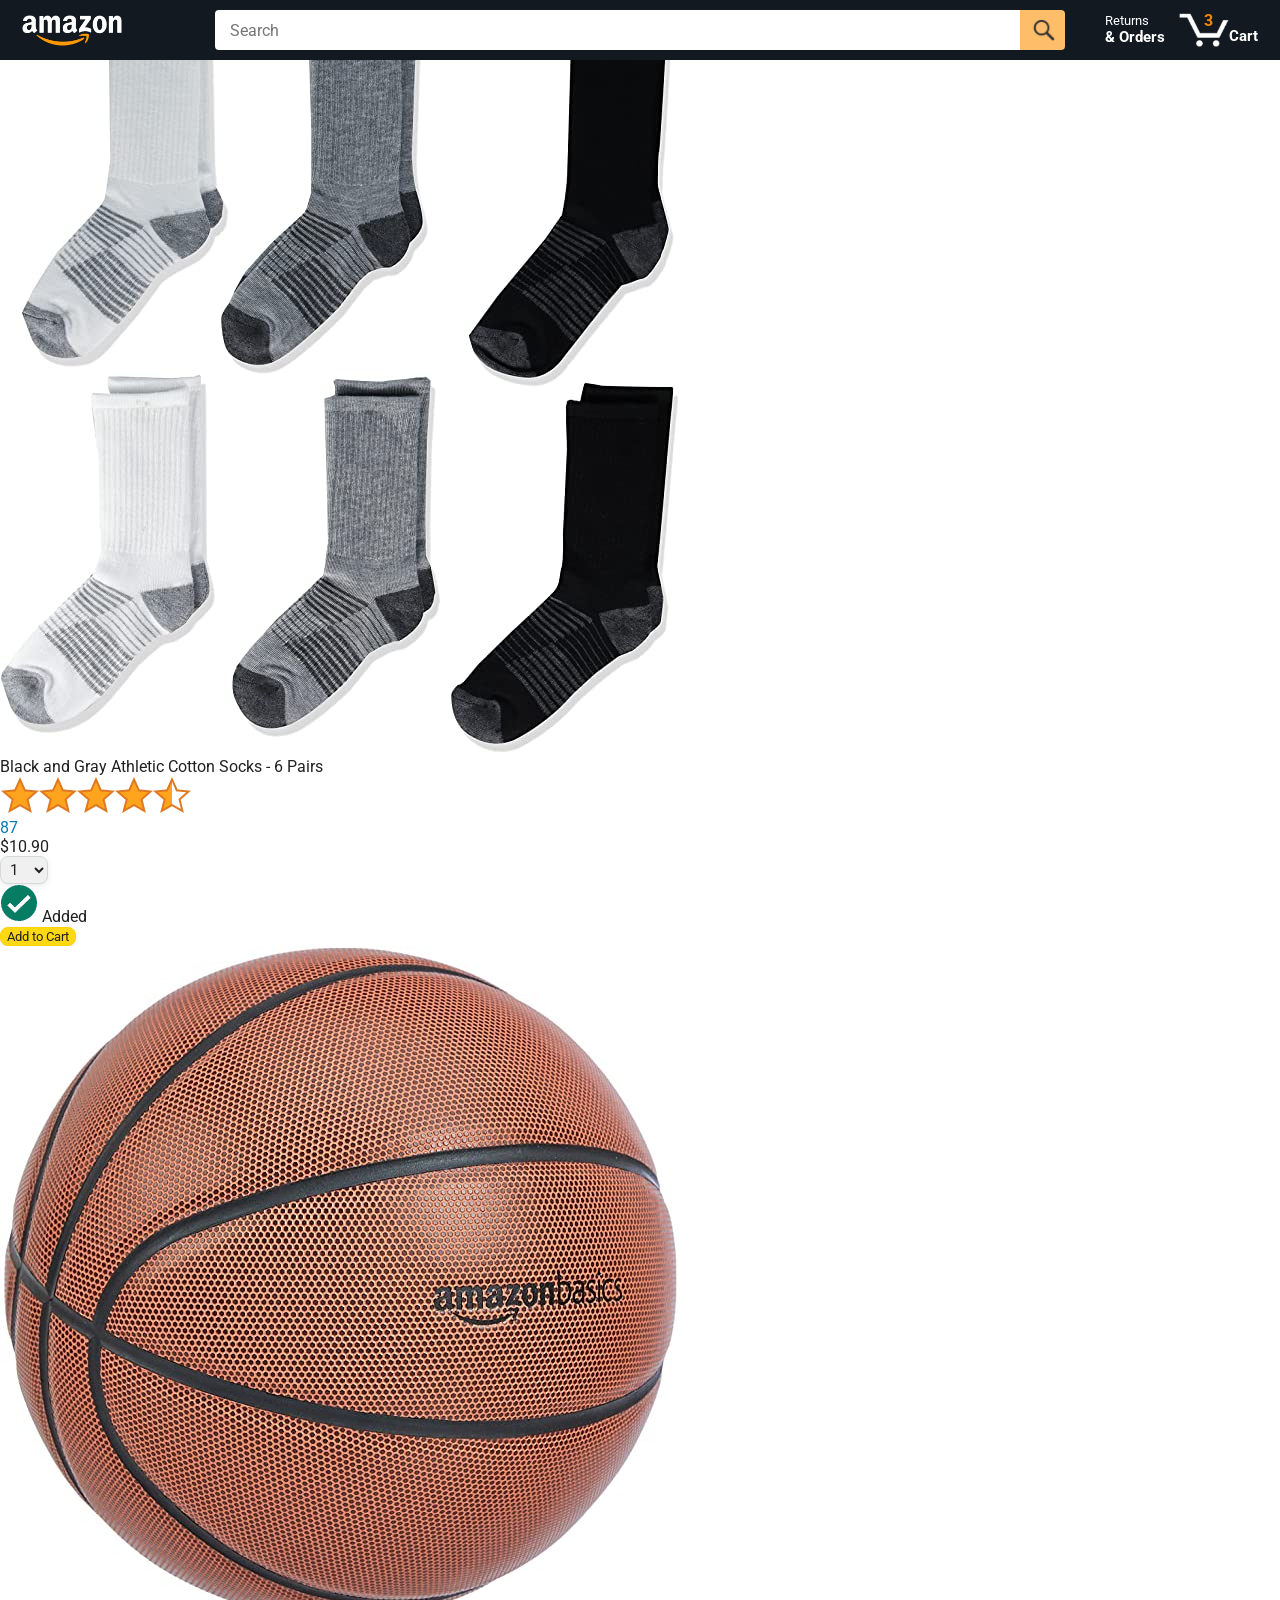
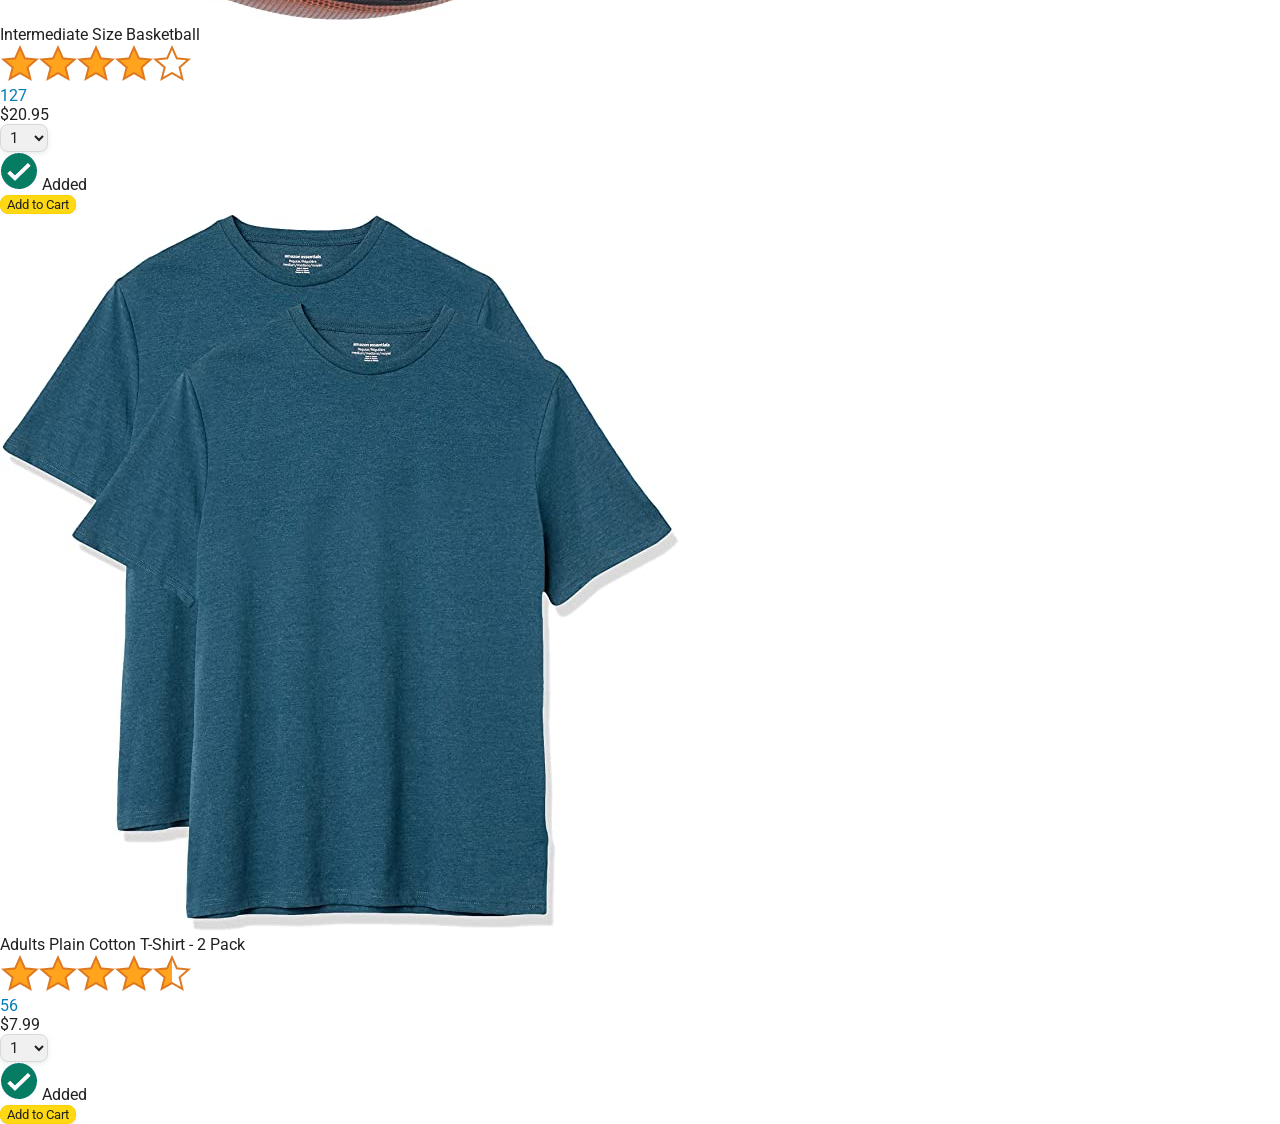
==== amazon.html @ bc99c34d "generate html inside Javascript" ====
<!DOCTYPE html>
<html>
  <head>
    <title>Amazon Project</title>

    <!-- This code is needed for responsive design to work.
      (Responsive design = make the website look good on
      smaller screen sizes like a phone or a tablet). -->
    <meta name="viewport" content="width=device-width, initial-scale=1">

    <!-- Load a font called Roboto from Google Fonts. -->
    <link rel="preconnect" href="https://fonts.googleapis.com">
    <link rel="preconnect" href="https://fonts.gstatic.com" crossorigin>
    <link href="https://fonts.googleapis.com/css2?family=Roboto:wght@400;500;700&display=swap" rel="stylesheet">

    <!-- Here are the CSS files for this page. -->
    <link rel="stylesheet" href="styles/shared/general.css">
    <link rel="stylesheet" href="styles/shared/amazon-header.css">
    <link rel="stylesheet" href="styles/pages/amazon.css">
  </head>
  <body>
    <div class="amazon-header">
      <div class="amazon-header-left-section">
        <a href="amazon.html" class="header-link">
          <img class="amazon-logo"
            src="images/amazon-logo-white.png">
          <img class="amazon-mobile-logo"
            src="images/amazon-mobile-logo-white.png">
        </a>
      </div>

      <div class="amazon-header-middle-section">
        <input class="search-bar" type="text" placeholder="Search">

        <button class="search-button">
          <img class="search-icon" src="images/icons/search-icon.png">
        </button>
      </div>

      <div class="amazon-header-right-section">
        <a class="orders-link header-link" href="orders.html">
          <span class="returns-text">Returns</span>
          <span class="orders-text">& Orders</span>
        </a>

        <a class="cart-link header-link" href="checkout.html">
          <img class="cart-icon" src="images/icons/cart-icon.png">
          <div class="cart-quantity">3</div>
          <div class="cart-text">Cart</div>
        </a>
      </div>
    </div>
    
    <div class="main">
      <div class="products-grid">
        <div class="product-container">
          <div class="product-image-container">
            <img class="product-image"
              src="images/products/athletic-cotton-socks-6-pairs.jpg">
          </div>

          <div class="product-name limit-text-to-2-lines">
            Black and Gray Athletic Cotton Socks - 6 Pairs
          </div>

          <div class="product-rating-container">
            <img class="product-rating-stars"
              src="images/ratings/rating-45.png">
            <div class="product-rating-count link-primary">
              87
            </div>
          </div>

          <div class="product-price">
            $10.90
          </div>

          <div class="product-quantity-container">
            <select>
              <option selected value="1">1</option>
              <option value="2">2</option>
              <option value="3">3</option>
              <option value="4">4</option>
              <option value="5">5</option>
              <option value="6">6</option>
              <option value="7">7</option>
              <option value="8">8</option>
              <option value="9">9</option>
              <option value="10">10</option>
            </select>
          </div>

          <div class="product-spacer"></div>

          <div class="added-to-cart">
            <img src="images/icons/checkmark.png">
            Added
          </div>

          <button class="add-to-cart-button button-primary">
            Add to Cart
          </button>
        </div>

        <div class="product-container">
          <div class="product-image-container">
            <img class="product-image"
              src="images/products/intermediate-composite-basketball.jpg">
          </div>

          <div class="product-name limit-text-to-2-lines">
            Intermediate Size Basketball
          </div>

          <div class="product-rating-container">
            <img class="product-rating-stars"
              src="images/ratings/rating-40.png">
            <div class="product-rating-count link-primary">
              127
            </div>
          </div>

          <div class="product-price">
            $20.95
          </div>

          <div class="product-quantity-container">
            <select>
              <option selected value="1">1</option>
              <option value="2">2</option>
              <option value="3">3</option>
              <option value="4">4</option>
              <option value="5">5</option>
              <option value="6">6</option>
              <option value="7">7</option>
              <option value="8">8</option>
              <option value="9">9</option>
              <option value="10">10</option>
            </select>
          </div>

          <div class="product-spacer"></div>

          <div class="added-to-cart">
            <img src="images/icons/checkmark.png">
            Added
          </div>

          <button class="add-to-cart-button button-primary">
            Add to Cart
          </button>
        </div>

        <div class="product-container">
          <div class="product-image-container">
            <img class="product-image"
              src="images/products/adults-plain-cotton-tshirt-2-pack-teal.jpg">
          </div>

          <div class="product-name limit-text-to-2-lines">
            Adults Plain Cotton T-Shirt - 2 Pack
          </div>

          <div class="product-rating-container">
            <img class="product-rating-stars"
              src="images/ratings/rating-45.png">
            <div class="product-rating-count link-primary">
              56
            </div>
          </div>

          <div class="product-price">
            $7.99
          </div>

          <div class="product-quantity-container">
            <select>
              <option selected value="1">1</option>
              <option value="2">2</option>
              <option value="3">3</option>
              <option value="4">4</option>
              <option value="5">5</option>
              <option value="6">6</option>
              <option value="7">7</option>
              <option value="8">8</option>
              <option value="9">9</option>
              <option value="10">10</option>
            </select>
          </div>

          <div class="product-spacer"></div>

          <div class="added-to-cart">
            <img src="images/icons/checkmark.png">
            Added
          </div>

          <button class="add-to-cart-button button-primary">
            Add to Cart
          </button>
        </div>
      </div>
    </div>
    <script src="Javascript/amazon.js"></script>
  </body>
</html>
---- styles/shared/general.css ----
body {
  font-family: Roboto, Arial;
  color: rgb(33, 33, 33);
  /* The <body> element has a default margin of 8px
     on all sides. This removes the default margins. */
  margin: 0;
}

/* <p> elements have a default margin on the top
   and bottom. This removes the default margins. */
p {
  margin: 0;
}

button {
  cursor: pointer;
}

select {
  cursor: pointer;
}

input, select, button {
  font-family: Roboto, Arial;
}

.button-primary {
  color: rgb(33, 33, 33);
  background-color: rgb(255, 216, 20);
  border: 1px solid rgb(252, 210, 0);
  border-radius: 8px;
  cursor: pointer;
  box-shadow: 0 2px 5px rgba(213, 217, 217, 0.5);
}

.button-primary:hover {
  background-color: rgb(247, 202, 0);
  border: 1px solid rgb(242, 194, 0);
}

.button-primary:active {
  background: rgb(255, 216, 20);
  border-color: rgb(252, 210, 0);
  box-shadow: none;
}

.button-secondary {
  color: rgb(33, 33, 33);
  background: white;
  border: 1px solid rgb(213, 217, 217);
  border-radius: 8px;
  cursor: pointer;
  box-shadow: 0 2px 5px rgba(213, 217, 217, 0.5);
}

.button-secondary:hover {
  background-color: rgb(247, 250, 250);
}

.button-secondary:active {
  background-color: rgb(237, 253, 255);
  box-shadow: none;
}

/* These styles will limit text to 2 lines. Anything
   beyond 2 lines will be replaced with "..."
   You can find this code by using an A.I. tool or by
   searching in Google.
   https://css-tricks.com/almanac/properties/l/line-clamp/ */
.limit-text-to-2-lines {
  display: -webkit-box;
  -webkit-line-clamp: 2;
  -webkit-box-orient: vertical;
  overflow: hidden;
}

.link-primary {
  color: rgb(1, 124, 182);
  cursor: pointer;
}

.link-primary:hover {
  color: rgb(196, 80, 0);
}

/* Styles for dropdown selectors. */
select {
  color: rgb(33, 33, 33);
  background-color: rgb(240, 240, 240);
  border: 1px solid rgb(213, 217, 217);
  border-radius: 8px;
  padding: 3px 5px;
  font-size: 15px;
  cursor: pointer;
  box-shadow: 0 2px 5px rgba(213, 217, 217, 0.5);
}

select:focus,
input:focus {
  outline: 2px solid rgb(255, 153, 0);
}
---- styles/shared/amazon-header.css ----
.amazon-header {
  background-color: rgb(19, 25, 33);
  color: white;
  padding-left: 15px;
  padding-right: 15px;

  display: flex;
  align-items: center;
  justify-content: space-between;

  position: fixed;
  top: 0;
  left: 0;
  right: 0;
  height: 60px;
}

.amazon-header-left-section {
  width: 180px;
}

@media (max-width: 800px) {
  .amazon-header-left-section {
    width: unset;
  }
}

.header-link {
  display: inline-block;
  padding: 6px;
  border-radius: 2px;
  cursor: pointer;
  text-decoration: none;
  border: 1px solid rgba(0, 0, 0, 0);
}

.header-link:hover {
  border: 1px solid white;
}

.amazon-logo {
  width: 100px;
  margin-top: 5px;
}

.amazon-mobile-logo {
  display: none;
}

@media (max-width: 575px) {
  .amazon-logo {
    display: none;
  }

  .amazon-mobile-logo {
    display: block;
    height: 35px;
    margin-top: 5px;
  }
}

.amazon-header-middle-section {
  flex: 1;
  max-width: 850px;
  margin-left: 10px;
  margin-right: 10px;
  display: flex;
}

.search-bar {
  flex: 1;
  width: 0;
  font-size: 16px;
  height: 38px;
  padding-left: 15px;
  border: none;
  border-top-left-radius: 4px;
  border-bottom-left-radius: 4px;
  border-top-right-radius: 0;
  border-bottom-right-radius: 0;
}

.search-button {
  background-color: rgb(254, 189, 105);
  border: none;
  width: 45px;
  height: 40px;
  border-top-right-radius: 4px;
  border-bottom-right-radius: 4px;
  flex-shrink: 0;
}

.search-icon {
  height: 22px;
  margin-left: 2px;
  margin-top: 3px;
}

.amazon-header-right-section {
  width: 180px;
  flex-shrink: 0;
  display: flex;
  justify-content: end;
}

.orders-link {
  color: white;
}

.returns-text {
  display: block;
  font-size: 13px;
}

.orders-text {
  display: block;
  font-size: 15px;
  font-weight: 700;
}

.cart-link {
  color: white;
  display: flex;
  align-items: center;
  position: relative;
}

.cart-icon {
  width: 50px;
}

.cart-text {
  margin-top: 12px;
  font-size: 15px;
  font-weight: 700;
}

.cart-quantity {
  color: rgb(240, 136, 4);
  font-size: 16px;
  font-weight: 700;

  position: absolute;
  top: 4px;
  left: 22px;
  
  width: 26px;
  text-align: center;
}
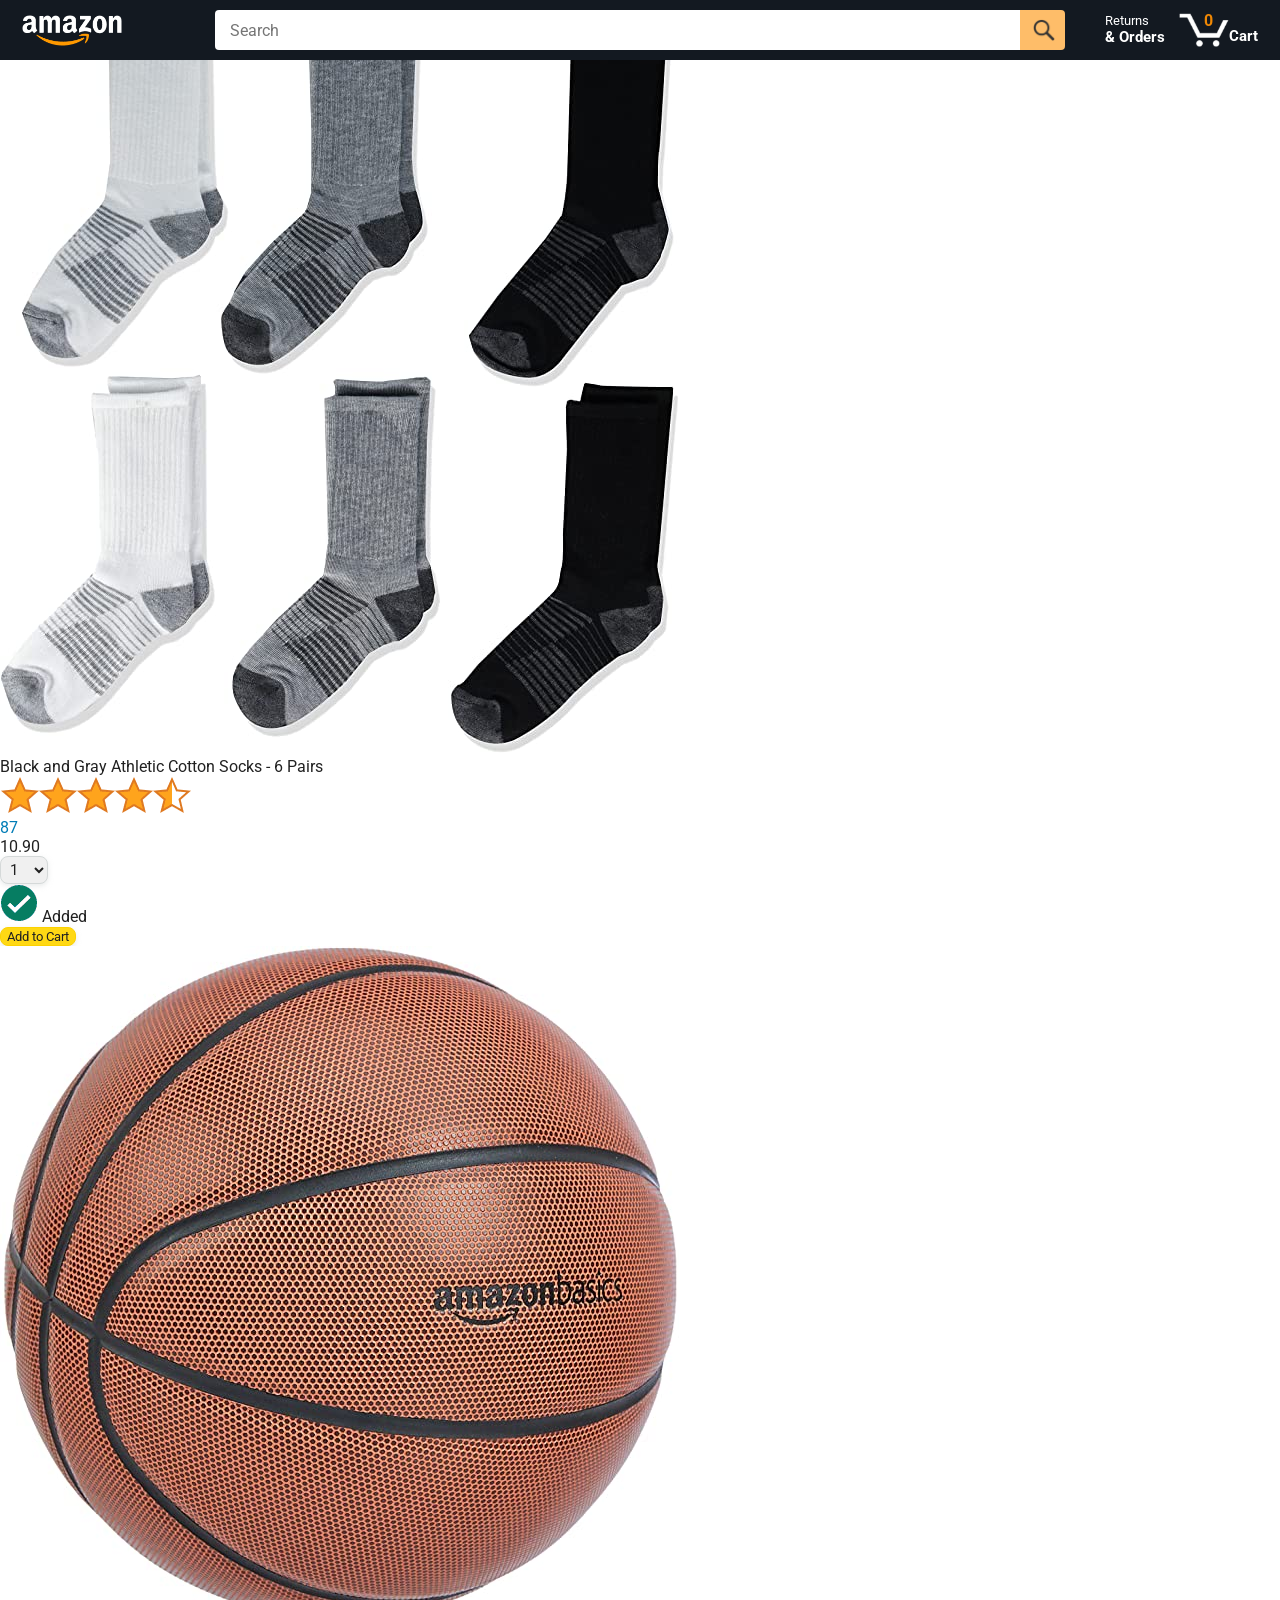
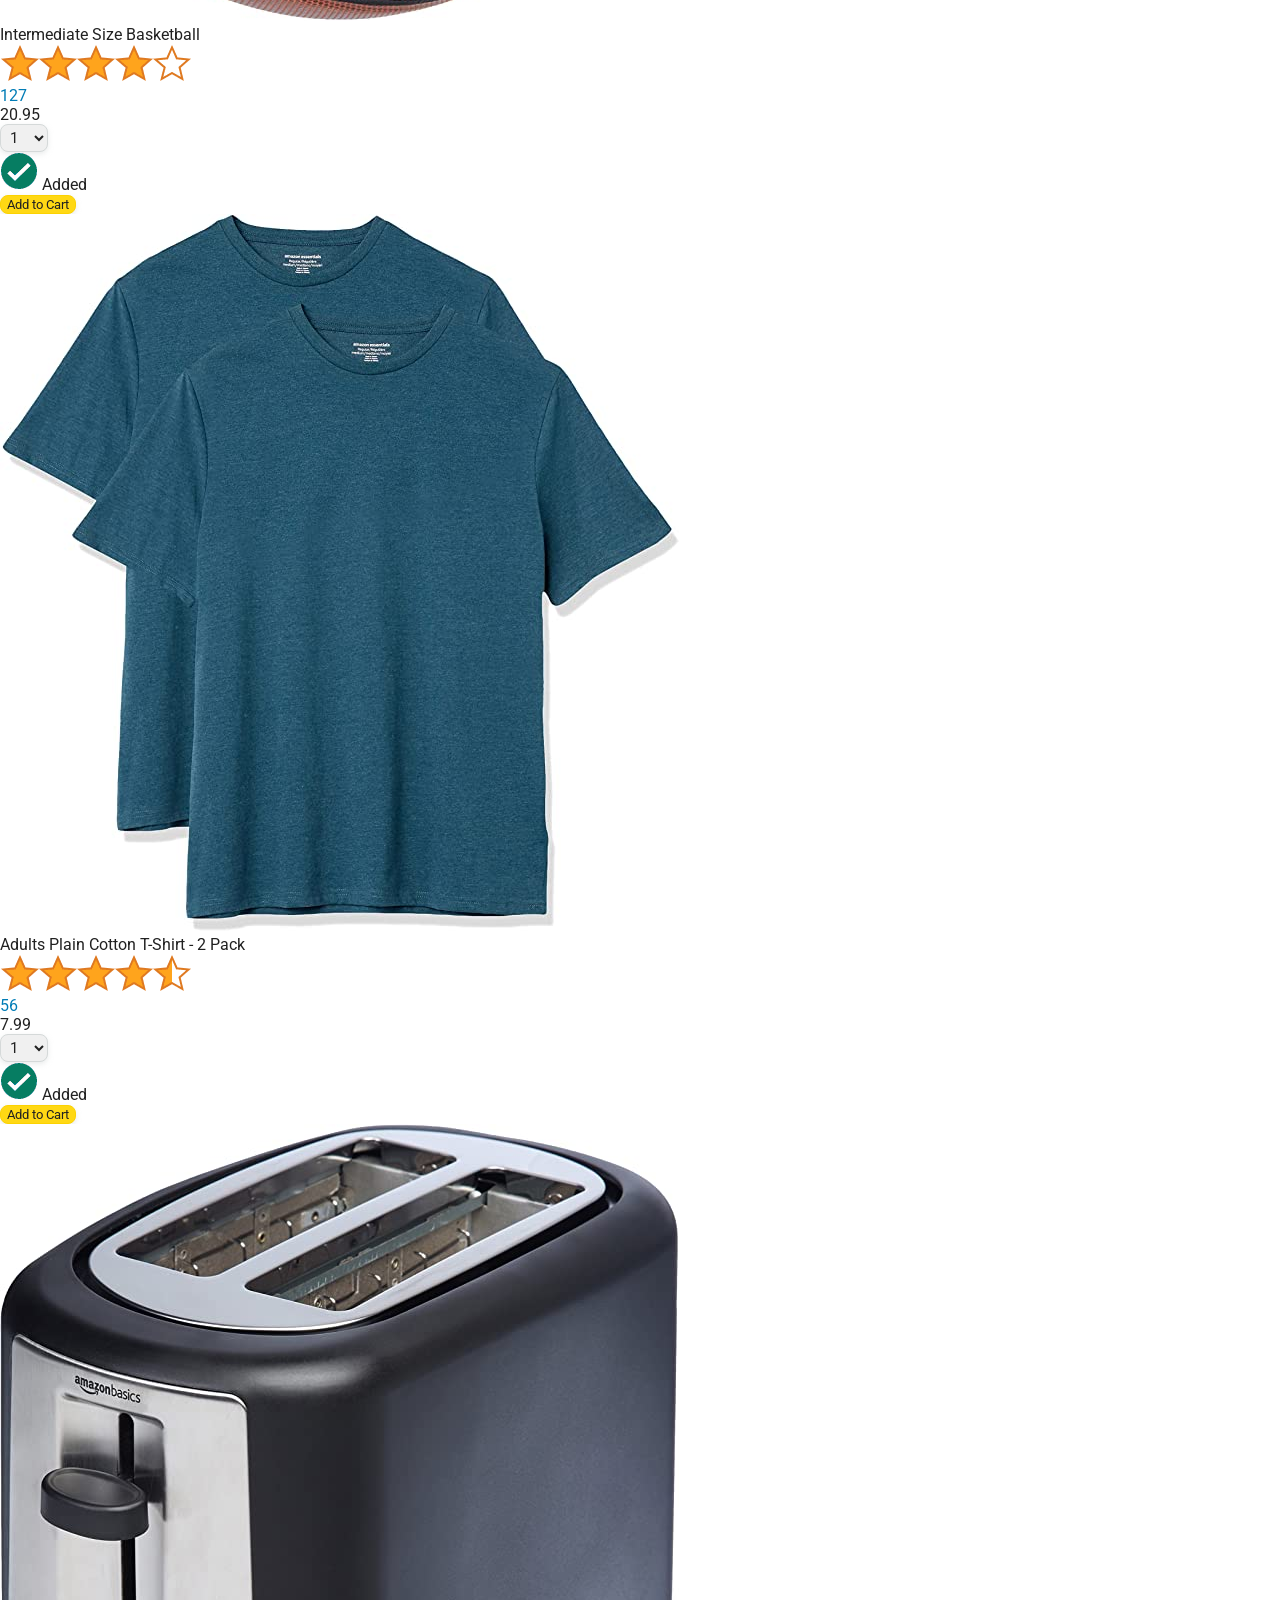
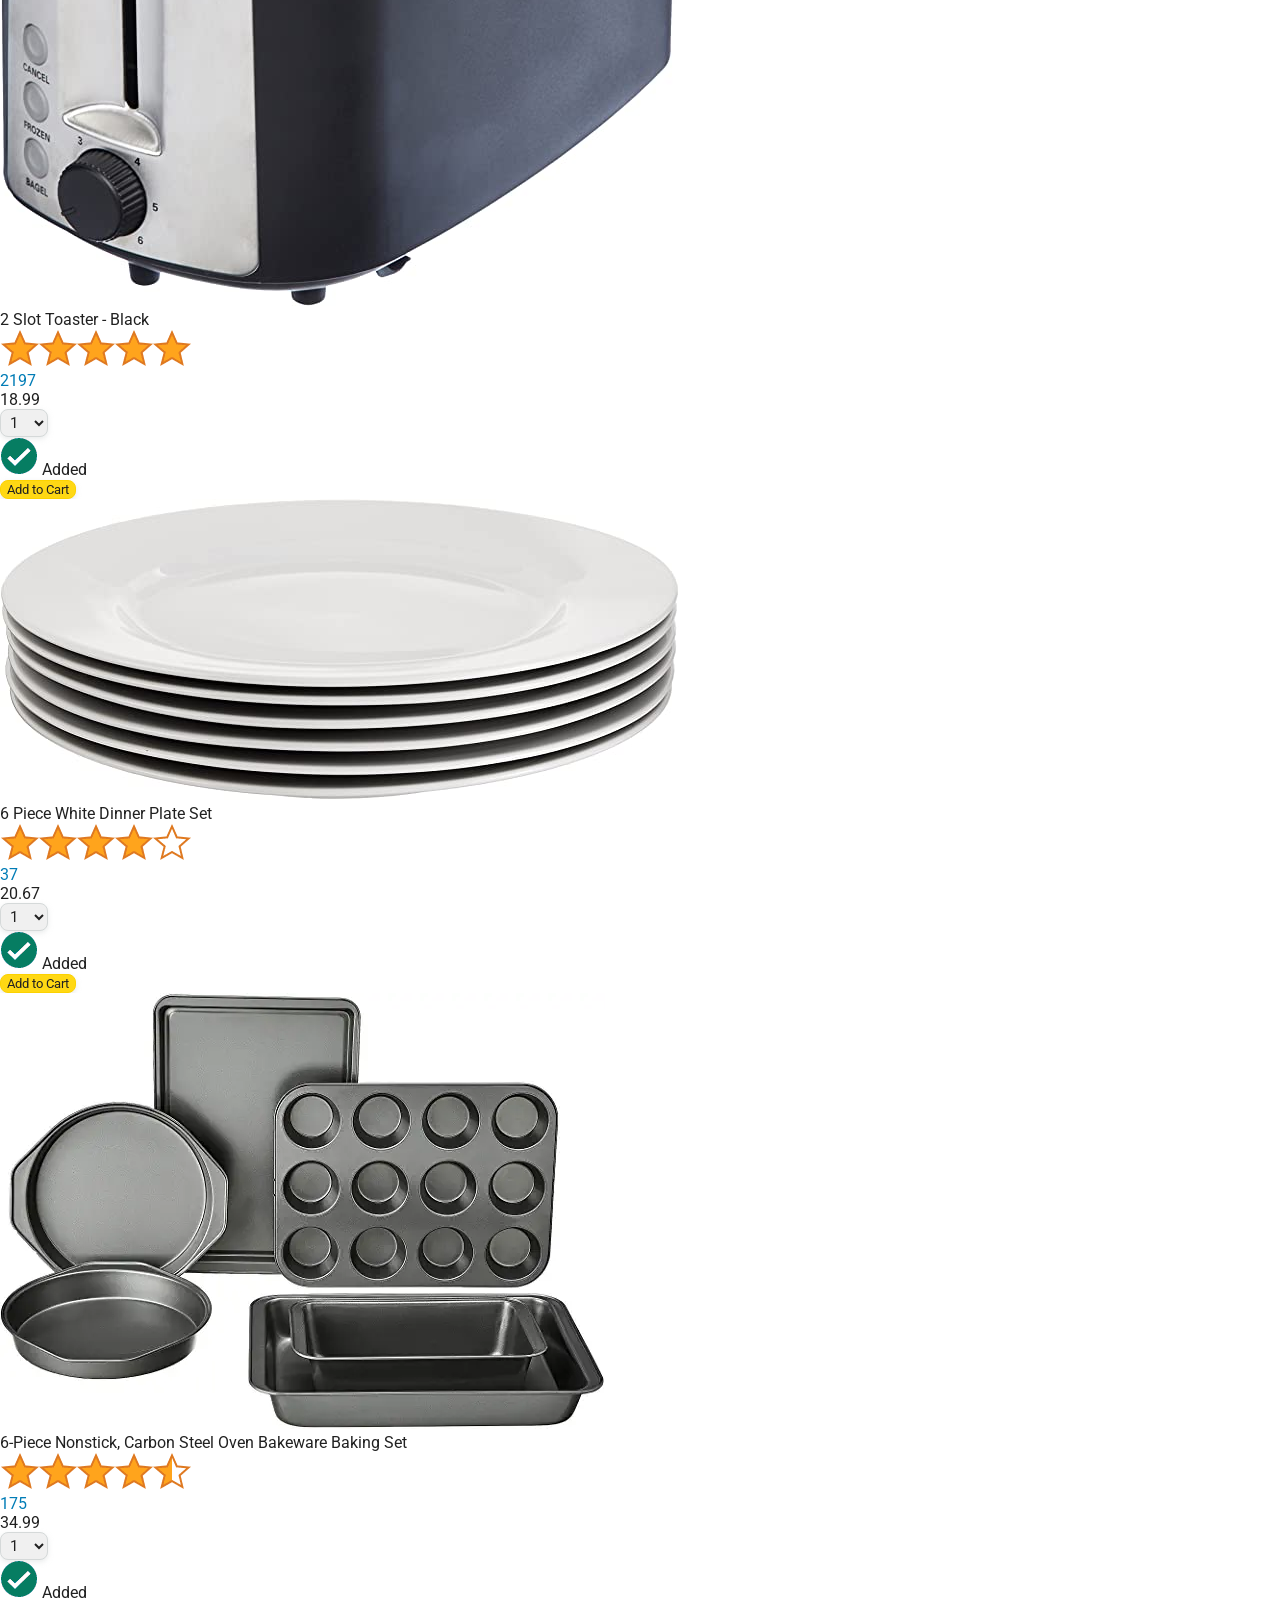
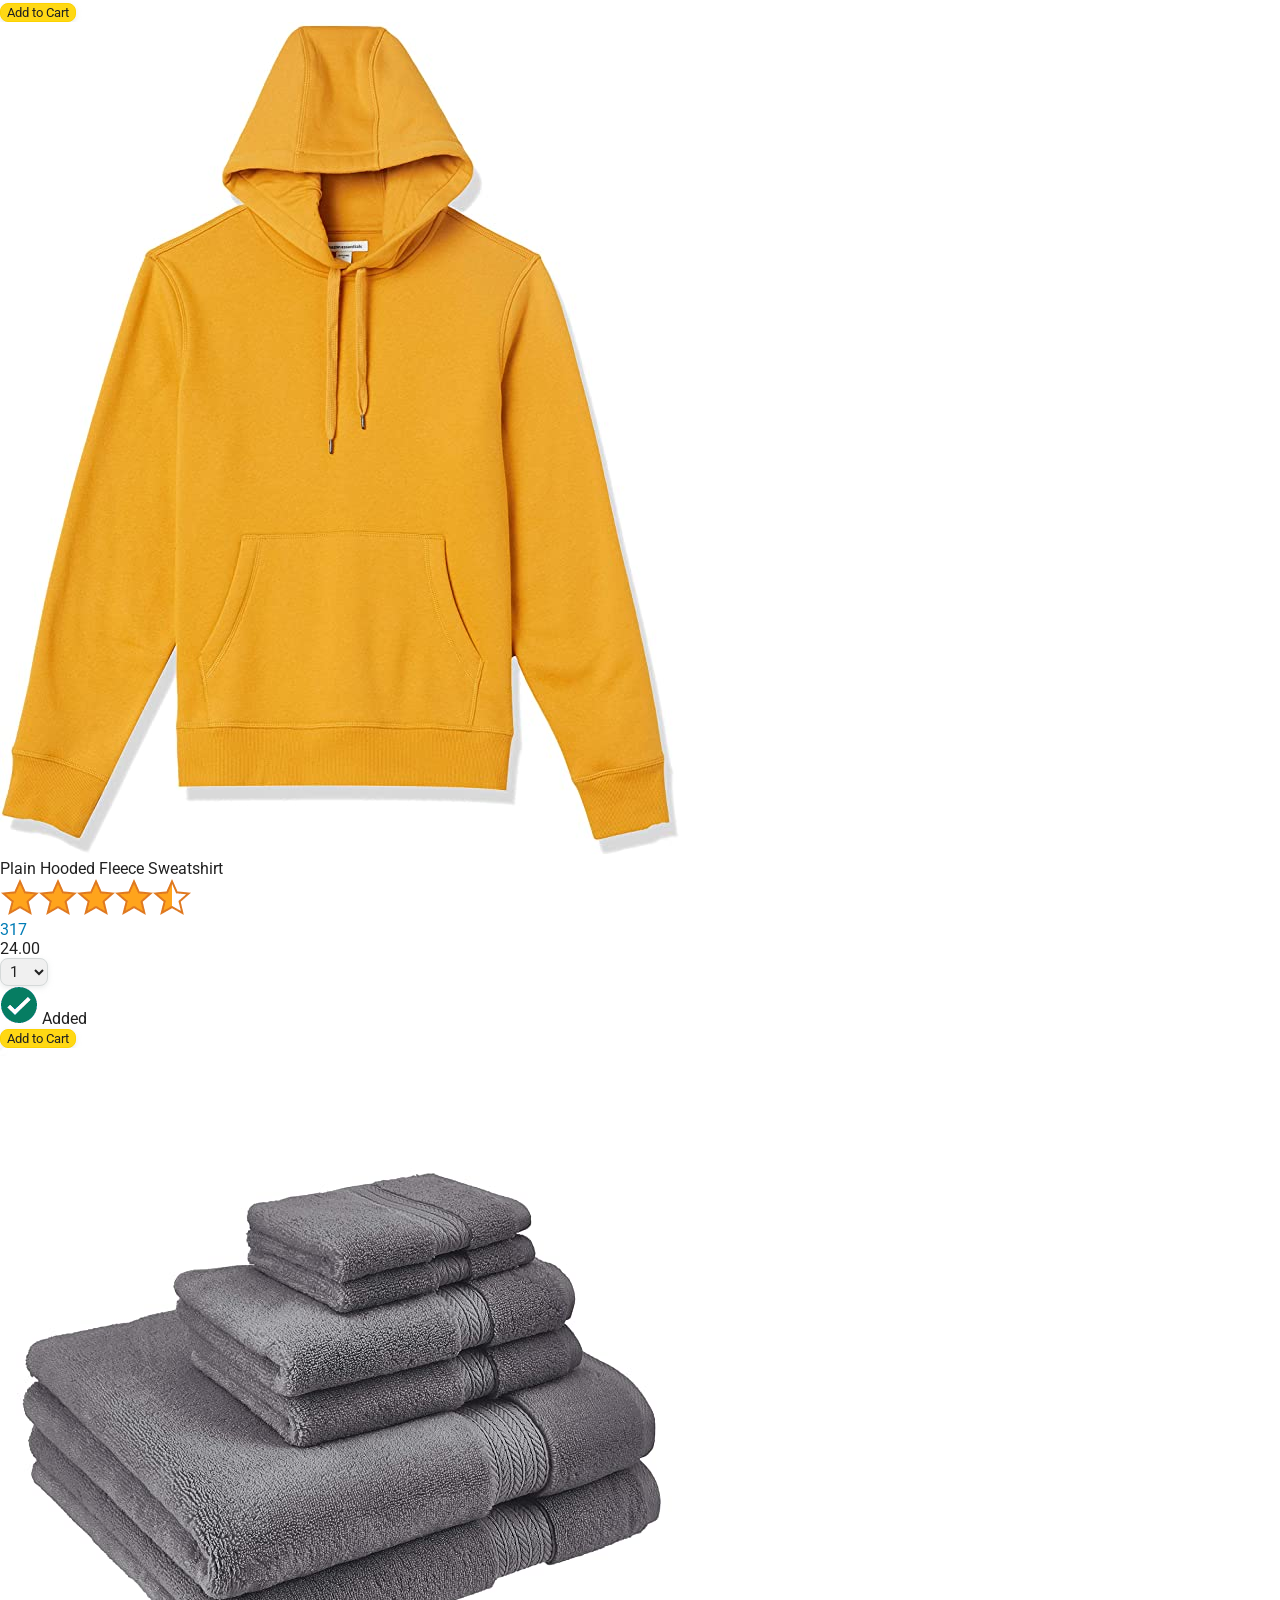
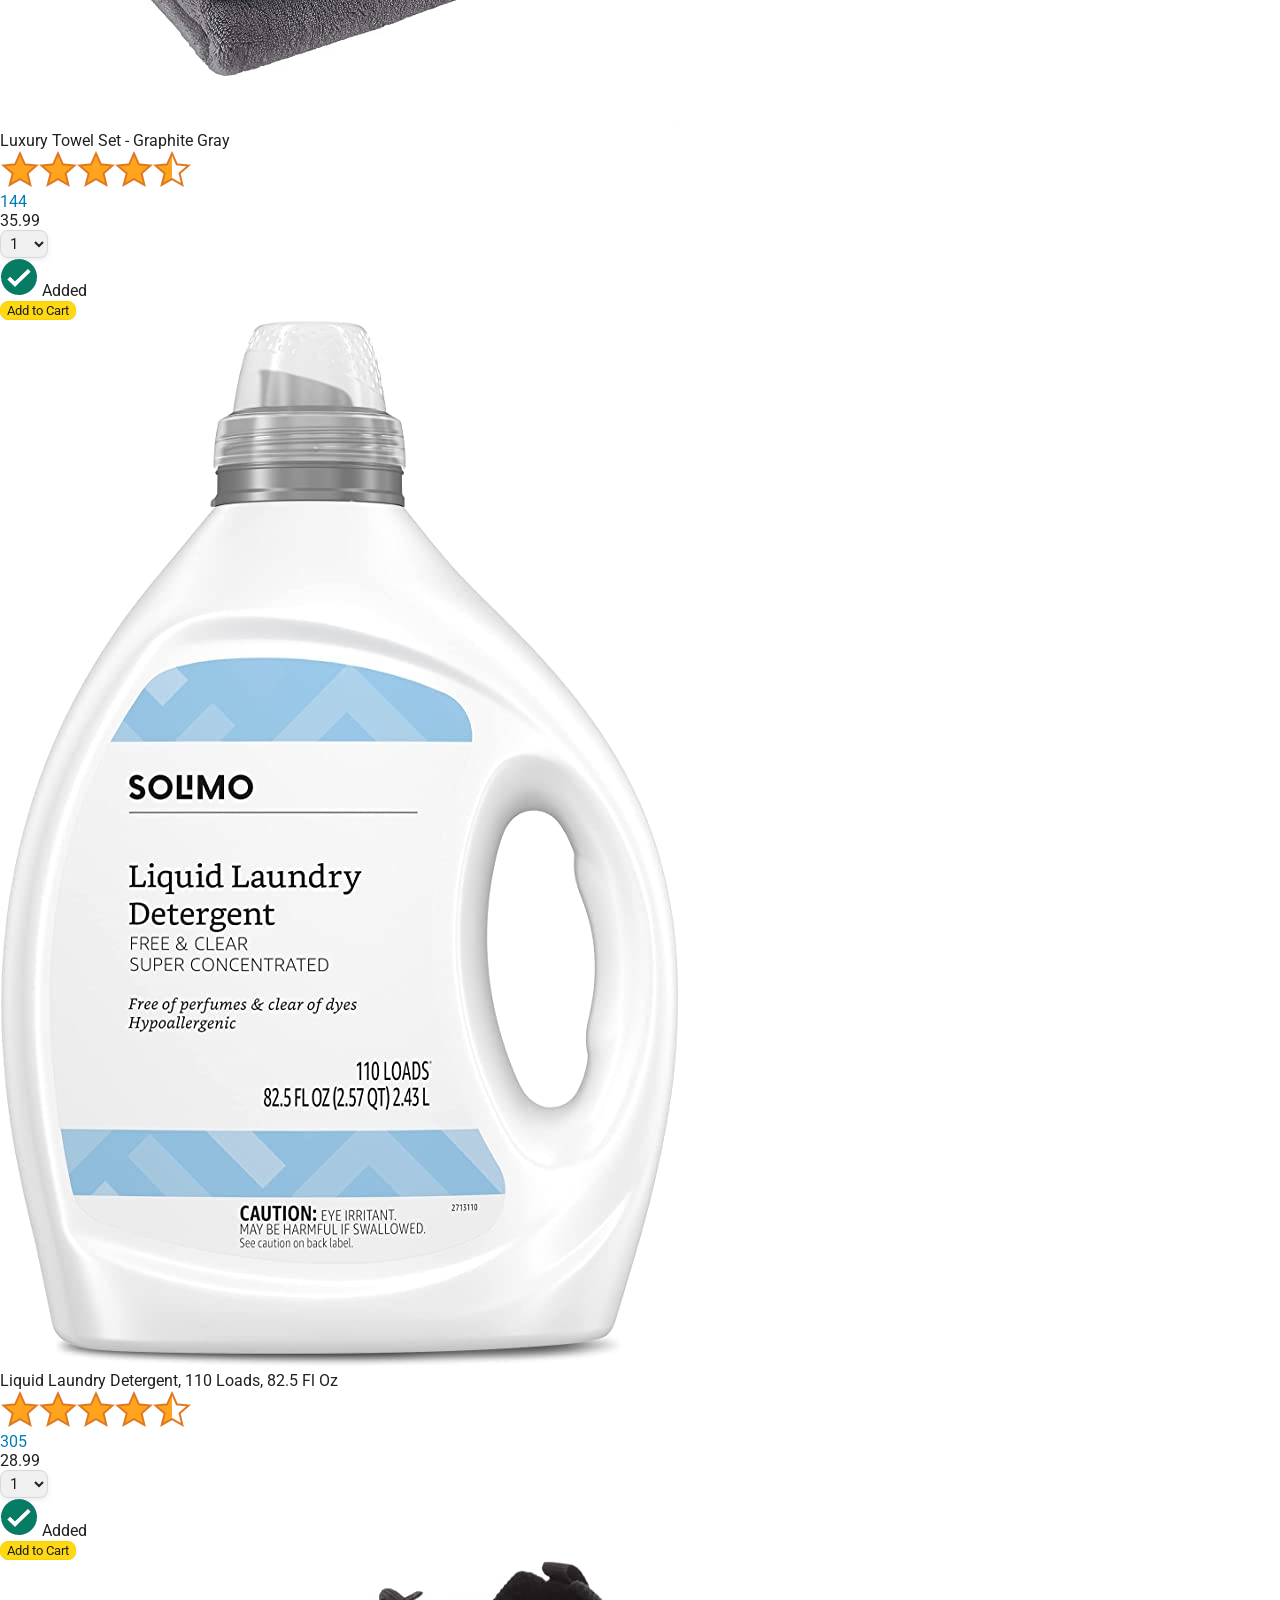
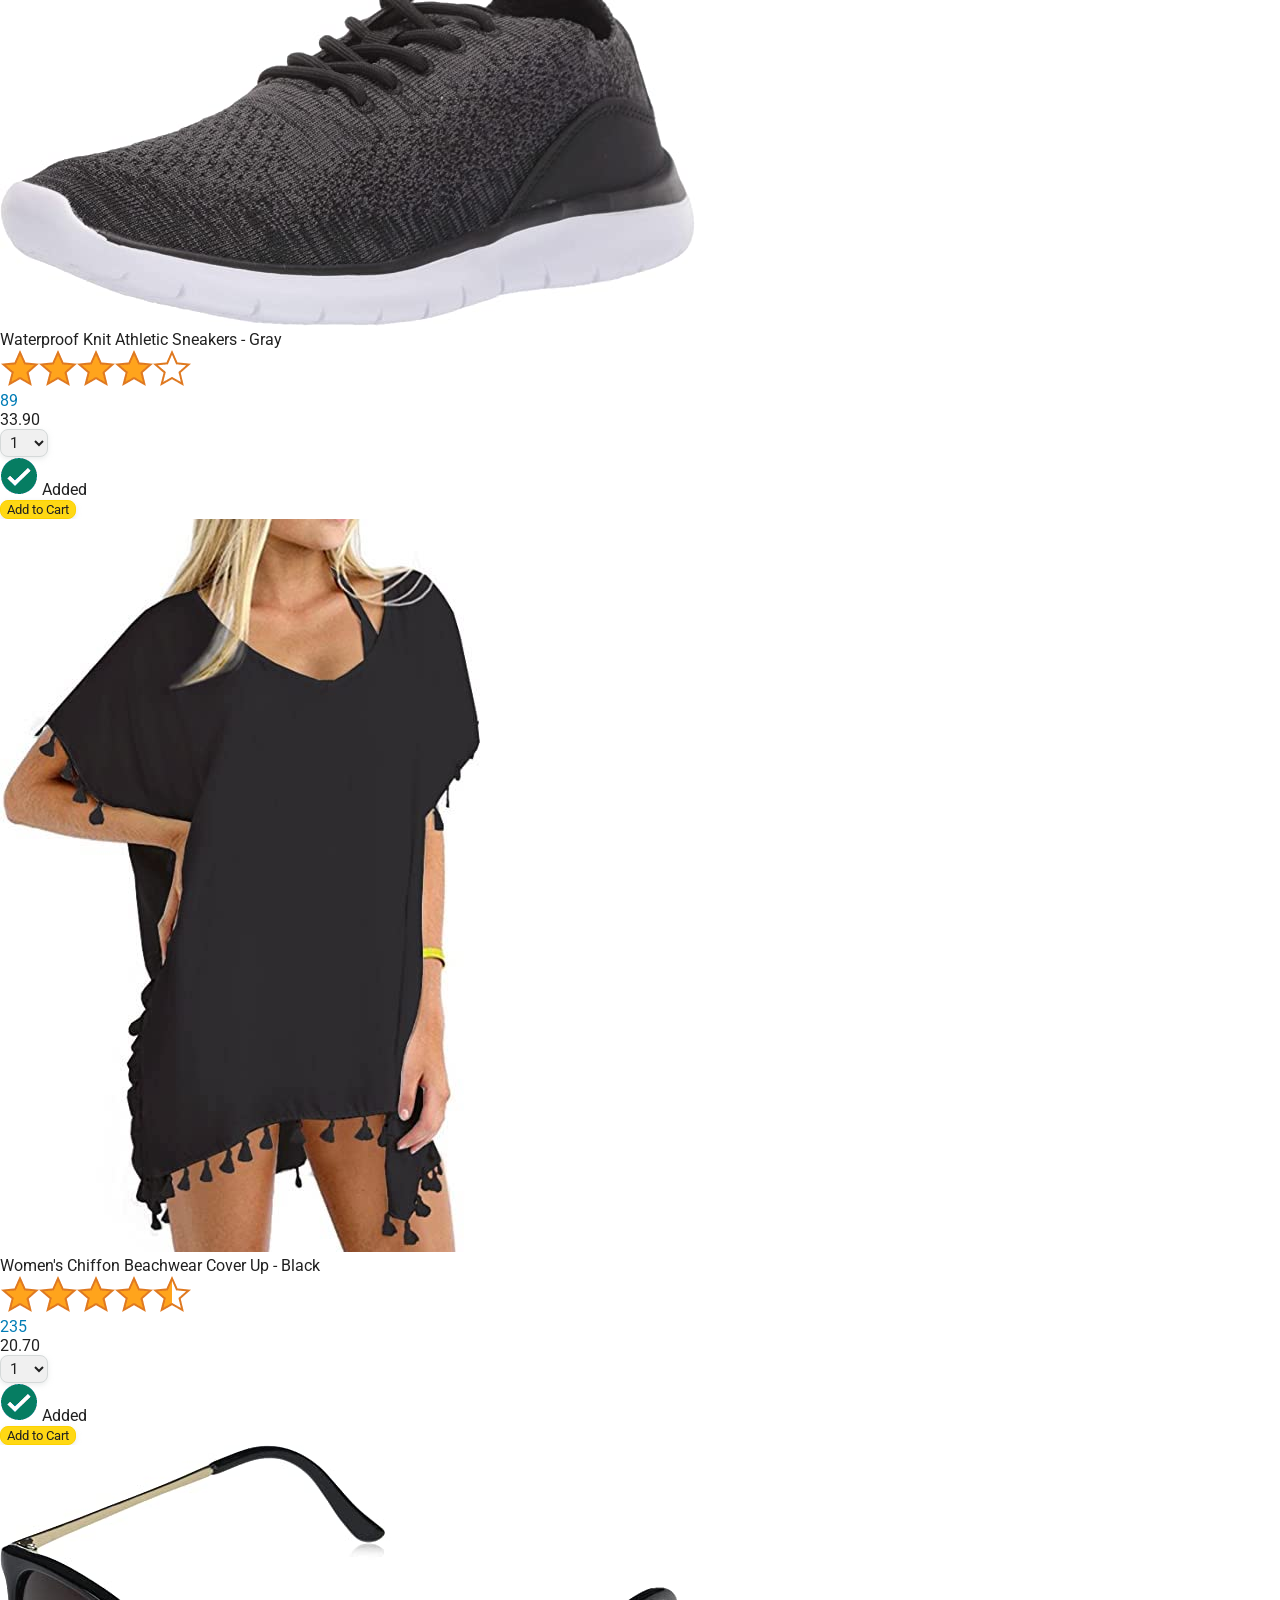
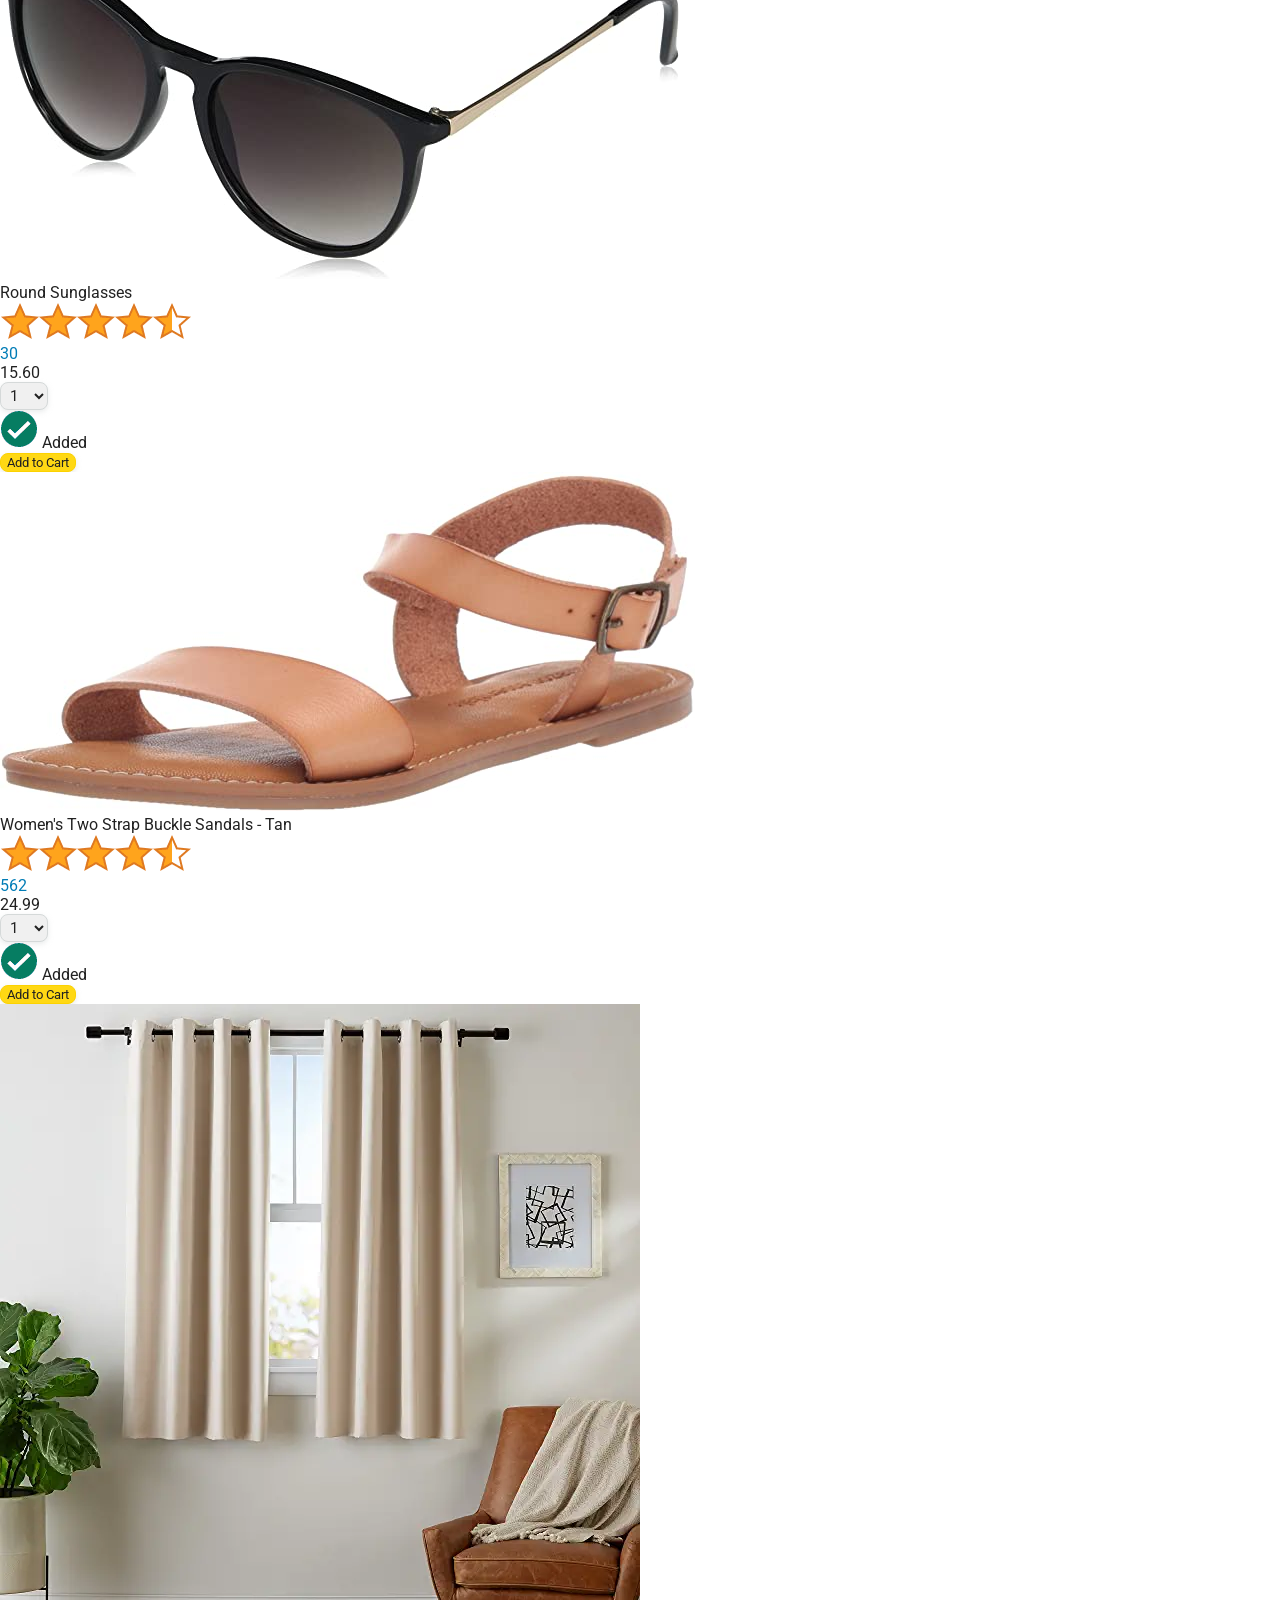
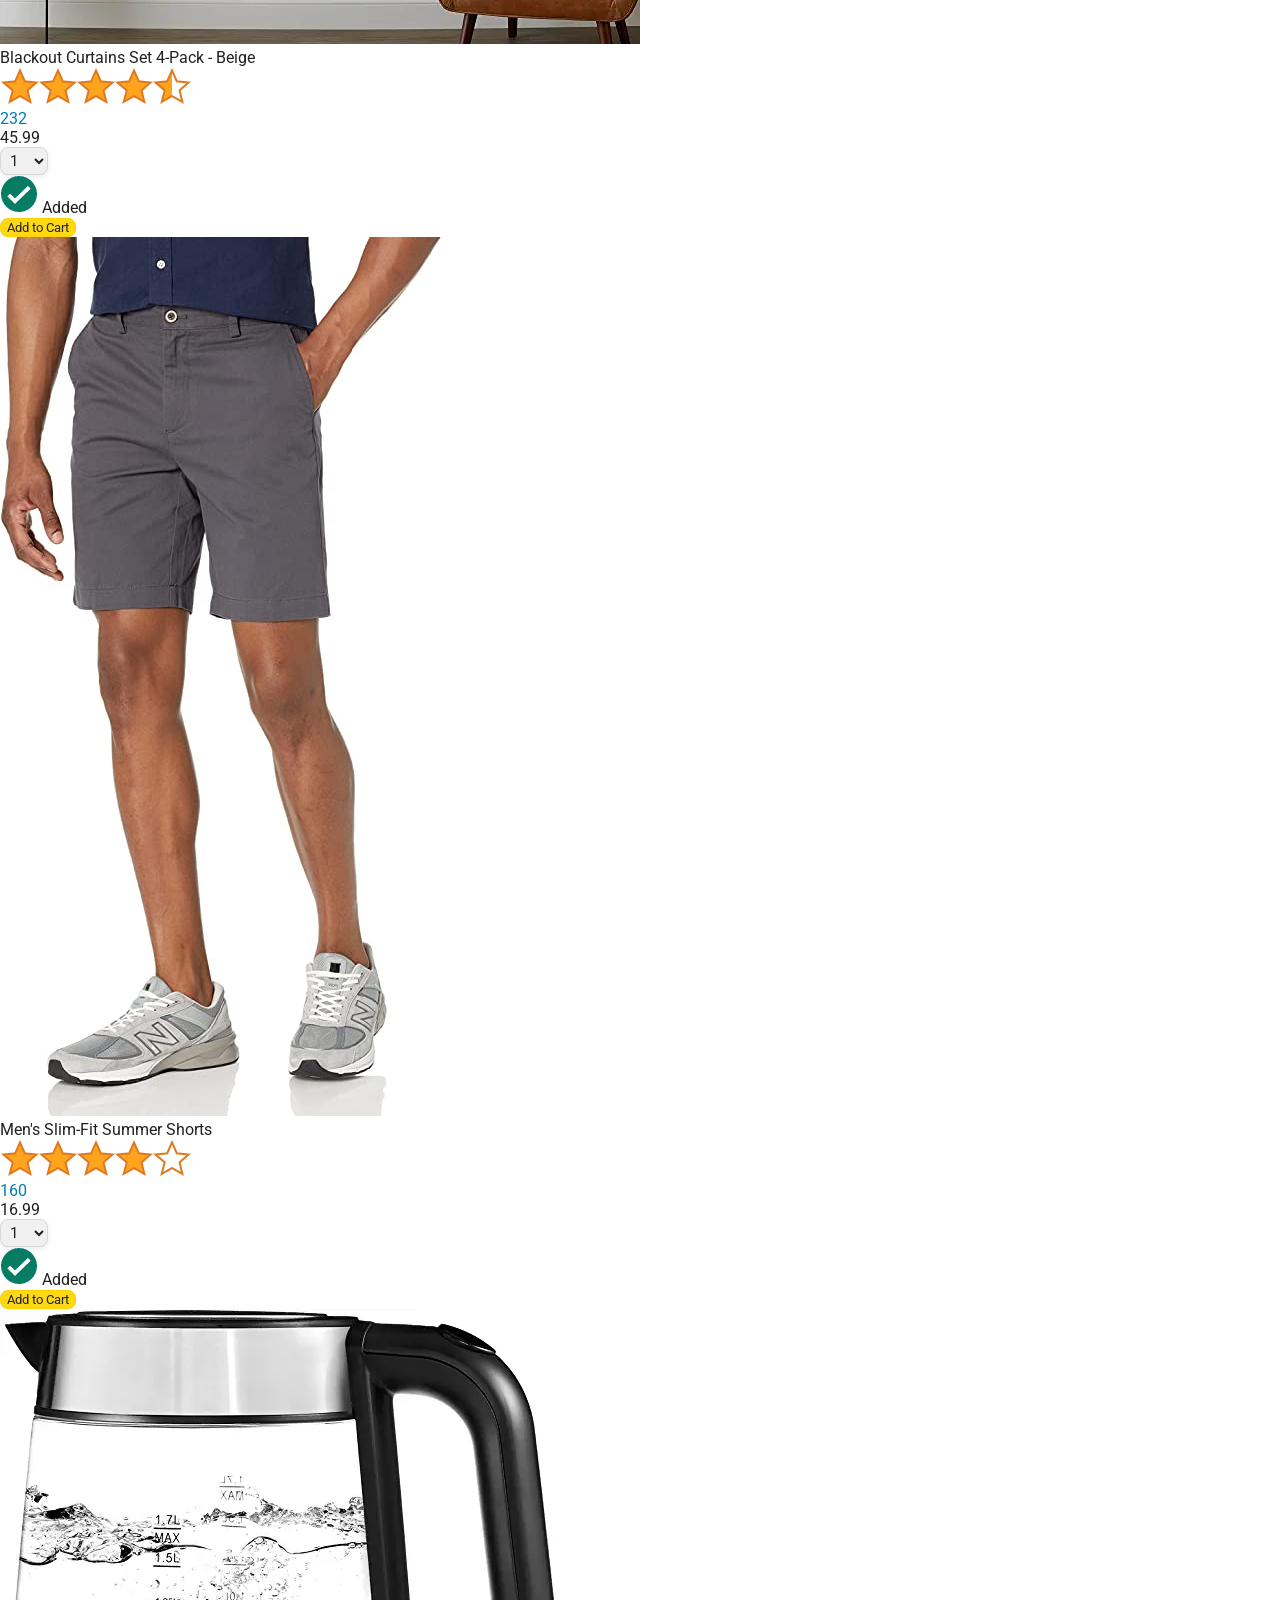
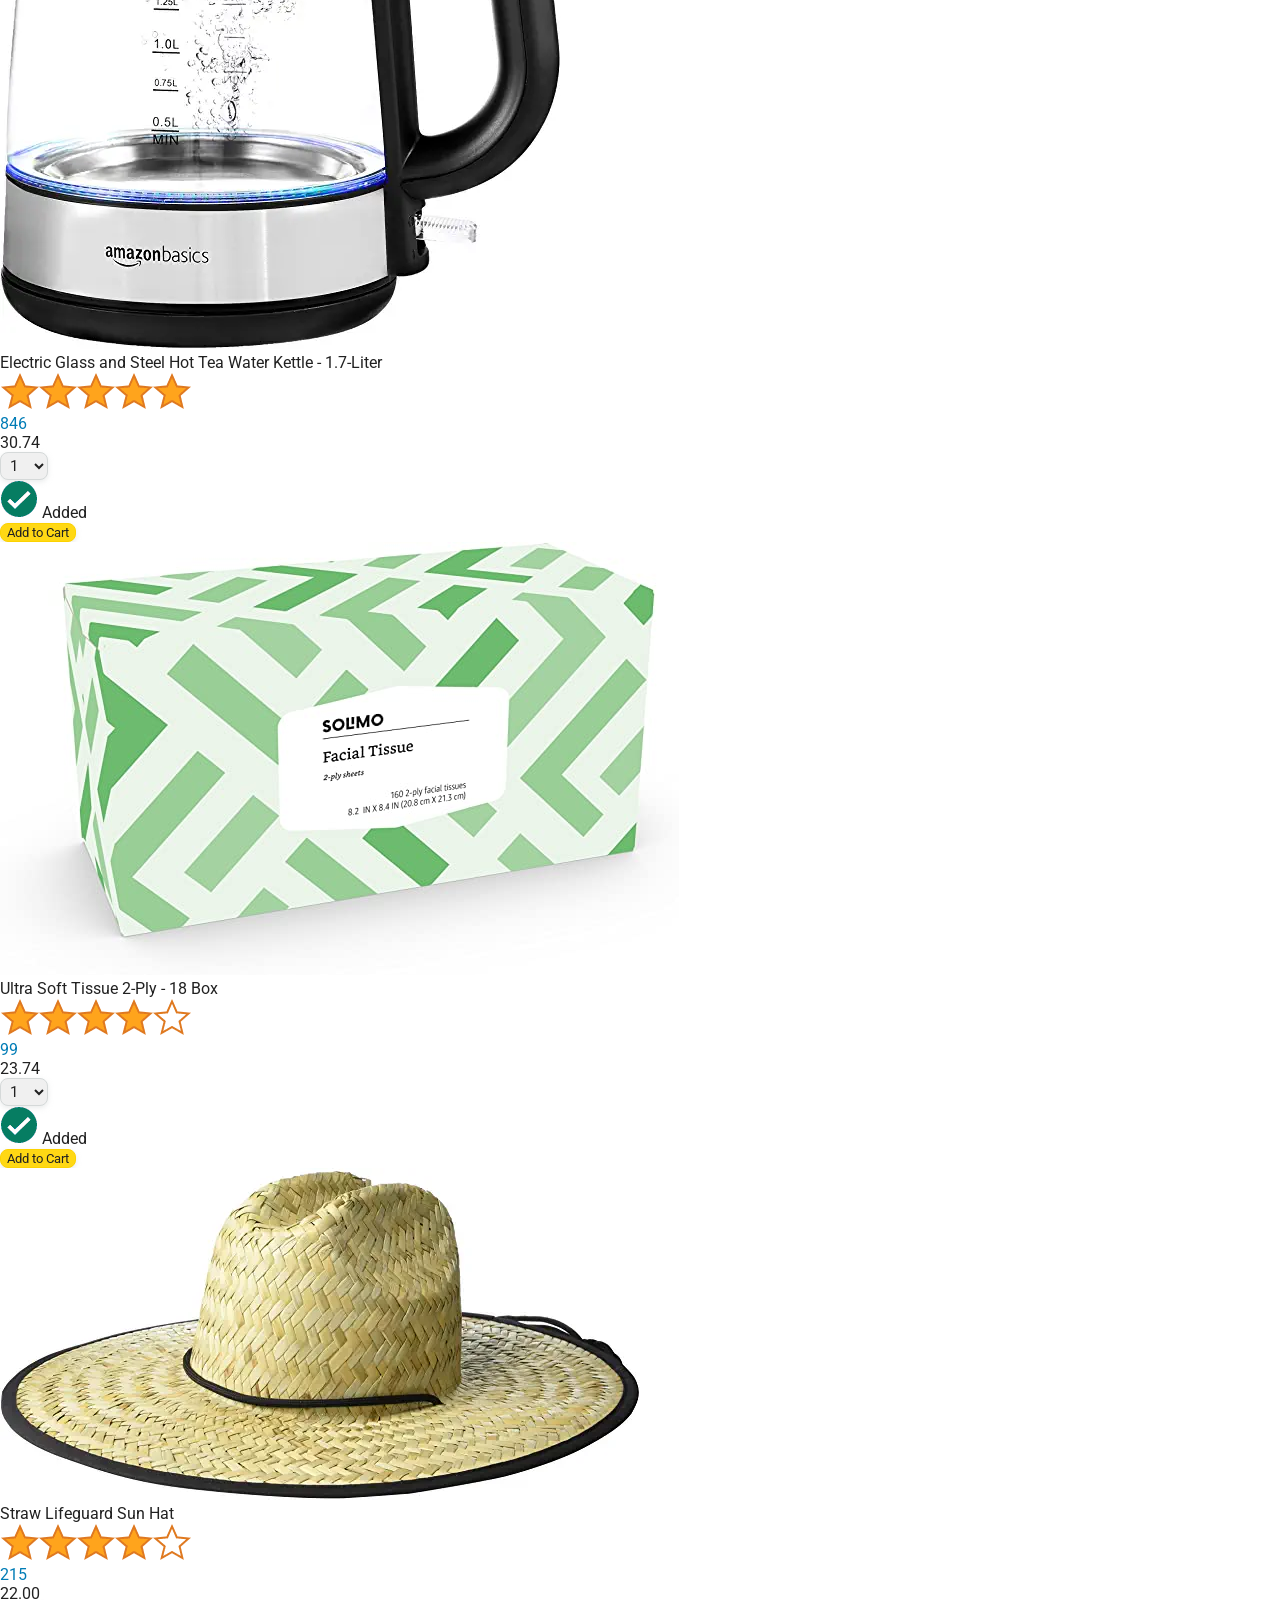
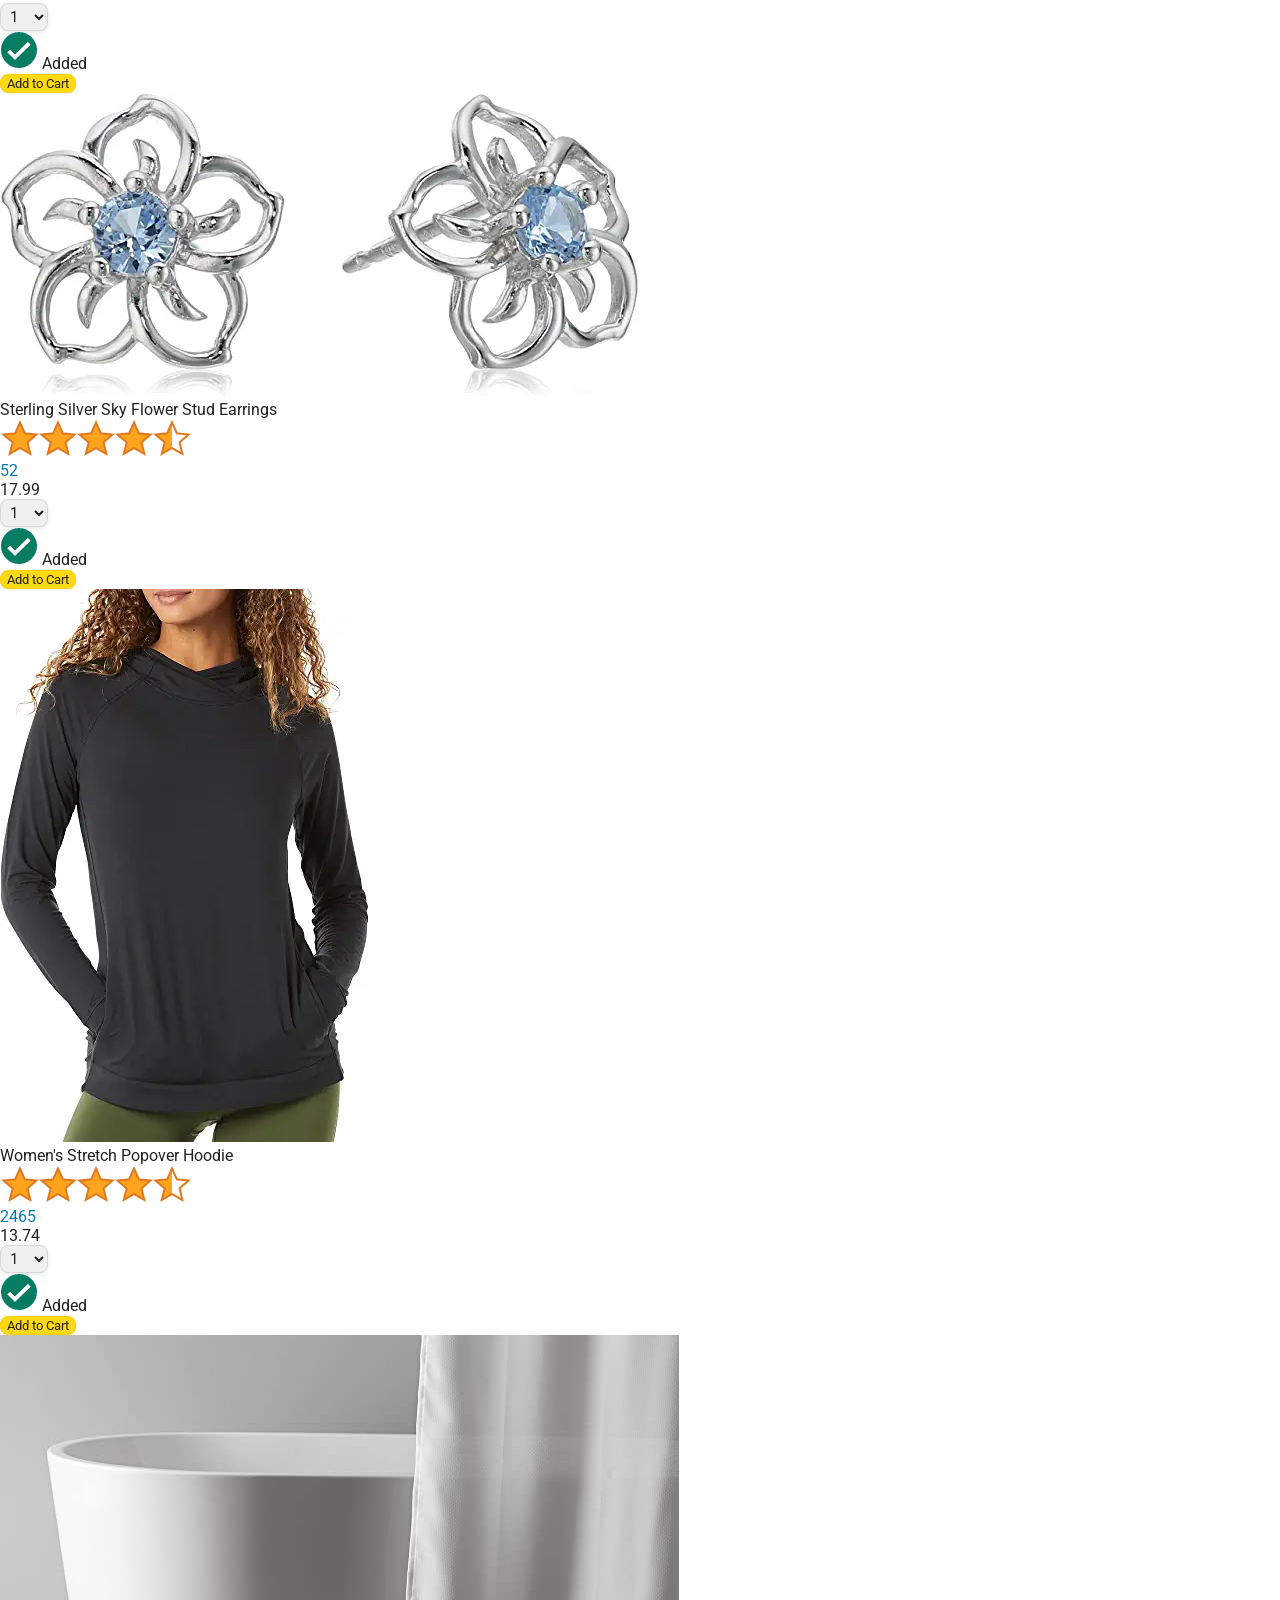
==== commit b02e4b09: "Used product-js" ====
--- a/amazon.html
+++ b/amazon.html
@@ -45,162 +45,16 @@
 
         <a class="cart-link header-link" href="checkout.html">
           <img class="cart-icon" src="images/icons/cart-icon.png">
-          <div class="cart-quantity">3</div>
+          <div class="cart-quantity js-cart-quantity">0</div>
           <div class="cart-text">Cart</div>
         </a>
       </div>
     </div>
     
     <div class="main">
-      <div class="products-grid">
-        <div class="product-container">
-          <div class="product-image-container">
-            <img class="product-image"
-              src="images/products/athletic-cotton-socks-6-pairs.jpg">
-          </div>
-
-          <div class="product-name limit-text-to-2-lines">
-            Black and Gray Athletic Cotton Socks - 6 Pairs
-          </div>
-
-          <div class="product-rating-container">
-            <img class="product-rating-stars"
-              src="images/ratings/rating-45.png">
-            <div class="product-rating-count link-primary">
-              87
-            </div>
-          </div>
-
-          <div class="product-price">
-            $10.90
-          </div>
-
-          <div class="product-quantity-container">
-            <select>
-              <option selected value="1">1</option>
-              <option value="2">2</option>
-              <option value="3">3</option>
-              <option value="4">4</option>
-              <option value="5">5</option>
-              <option value="6">6</option>
-              <option value="7">7</option>
-              <option value="8">8</option>
-              <option value="9">9</option>
-              <option value="10">10</option>
-            </select>
-          </div>
-
-          <div class="product-spacer"></div>
-
-          <div class="added-to-cart">
-            <img src="images/icons/checkmark.png">
-            Added
-          </div>
-
-          <button class="add-to-cart-button button-primary">
-            Add to Cart
-          </button>
-        </div>
-
-        <div class="product-container">
-          <div class="product-image-container">
-            <img class="product-image"
-              src="images/products/intermediate-composite-basketball.jpg">
-          </div>
-
-          <div class="product-name limit-text-to-2-lines">
-            Intermediate Size Basketball
-          </div>
-
-          <div class="product-rating-container">
-            <img class="product-rating-stars"
-              src="images/ratings/rating-40.png">
-            <div class="product-rating-count link-primary">
-              127
-            </div>
-          </div>
-
-          <div class="product-price">
-            $20.95
-          </div>
-
-          <div class="product-quantity-container">
-            <select>
-              <option selected value="1">1</option>
-              <option value="2">2</option>
-              <option value="3">3</option>
-              <option value="4">4</option>
-              <option value="5">5</option>
-              <option value="6">6</option>
-              <option value="7">7</option>
-              <option value="8">8</option>
-              <option value="9">9</option>
-              <option value="10">10</option>
-            </select>
-          </div>
-
-          <div class="product-spacer"></div>
-
-          <div class="added-to-cart">
-            <img src="images/icons/checkmark.png">
-            Added
-          </div>
-
-          <button class="add-to-cart-button button-primary">
-            Add to Cart
-          </button>
-        </div>
-
-        <div class="product-container">
-          <div class="product-image-container">
-            <img class="product-image"
-              src="images/products/adults-plain-cotton-tshirt-2-pack-teal.jpg">
-          </div>
-
-          <div class="product-name limit-text-to-2-lines">
-            Adults Plain Cotton T-Shirt - 2 Pack
-          </div>
-
-          <div class="product-rating-container">
-            <img class="product-rating-stars"
-              src="images/ratings/rating-45.png">
-            <div class="product-rating-count link-primary">
-              56
-            </div>
-          </div>
-
-          <div class="product-price">
-            $7.99
-          </div>
-
-          <div class="product-quantity-container">
-            <select>
-              <option selected value="1">1</option>
-              <option value="2">2</option>
-              <option value="3">3</option>
-              <option value="4">4</option>
-              <option value="5">5</option>
-              <option value="6">6</option>
-              <option value="7">7</option>
-              <option value="8">8</option>
-              <option value="9">9</option>
-              <option value="10">10</option>
-            </select>
-          </div>
-
-          <div class="product-spacer"></div>
-
-          <div class="added-to-cart">
-            <img src="images/icons/checkmark.png">
-            Added
-          </div>
-
-          <button class="add-to-cart-button button-primary">
-            Add to Cart
-          </button>
-        </div>
+      <div class="products-grid js-products">
       </div>
     </div>
-    <script src="Javascript/amazon.js"></script>
+    <script type="module" src="Javascript/amazon.js"></script>
   </body>
 </html>
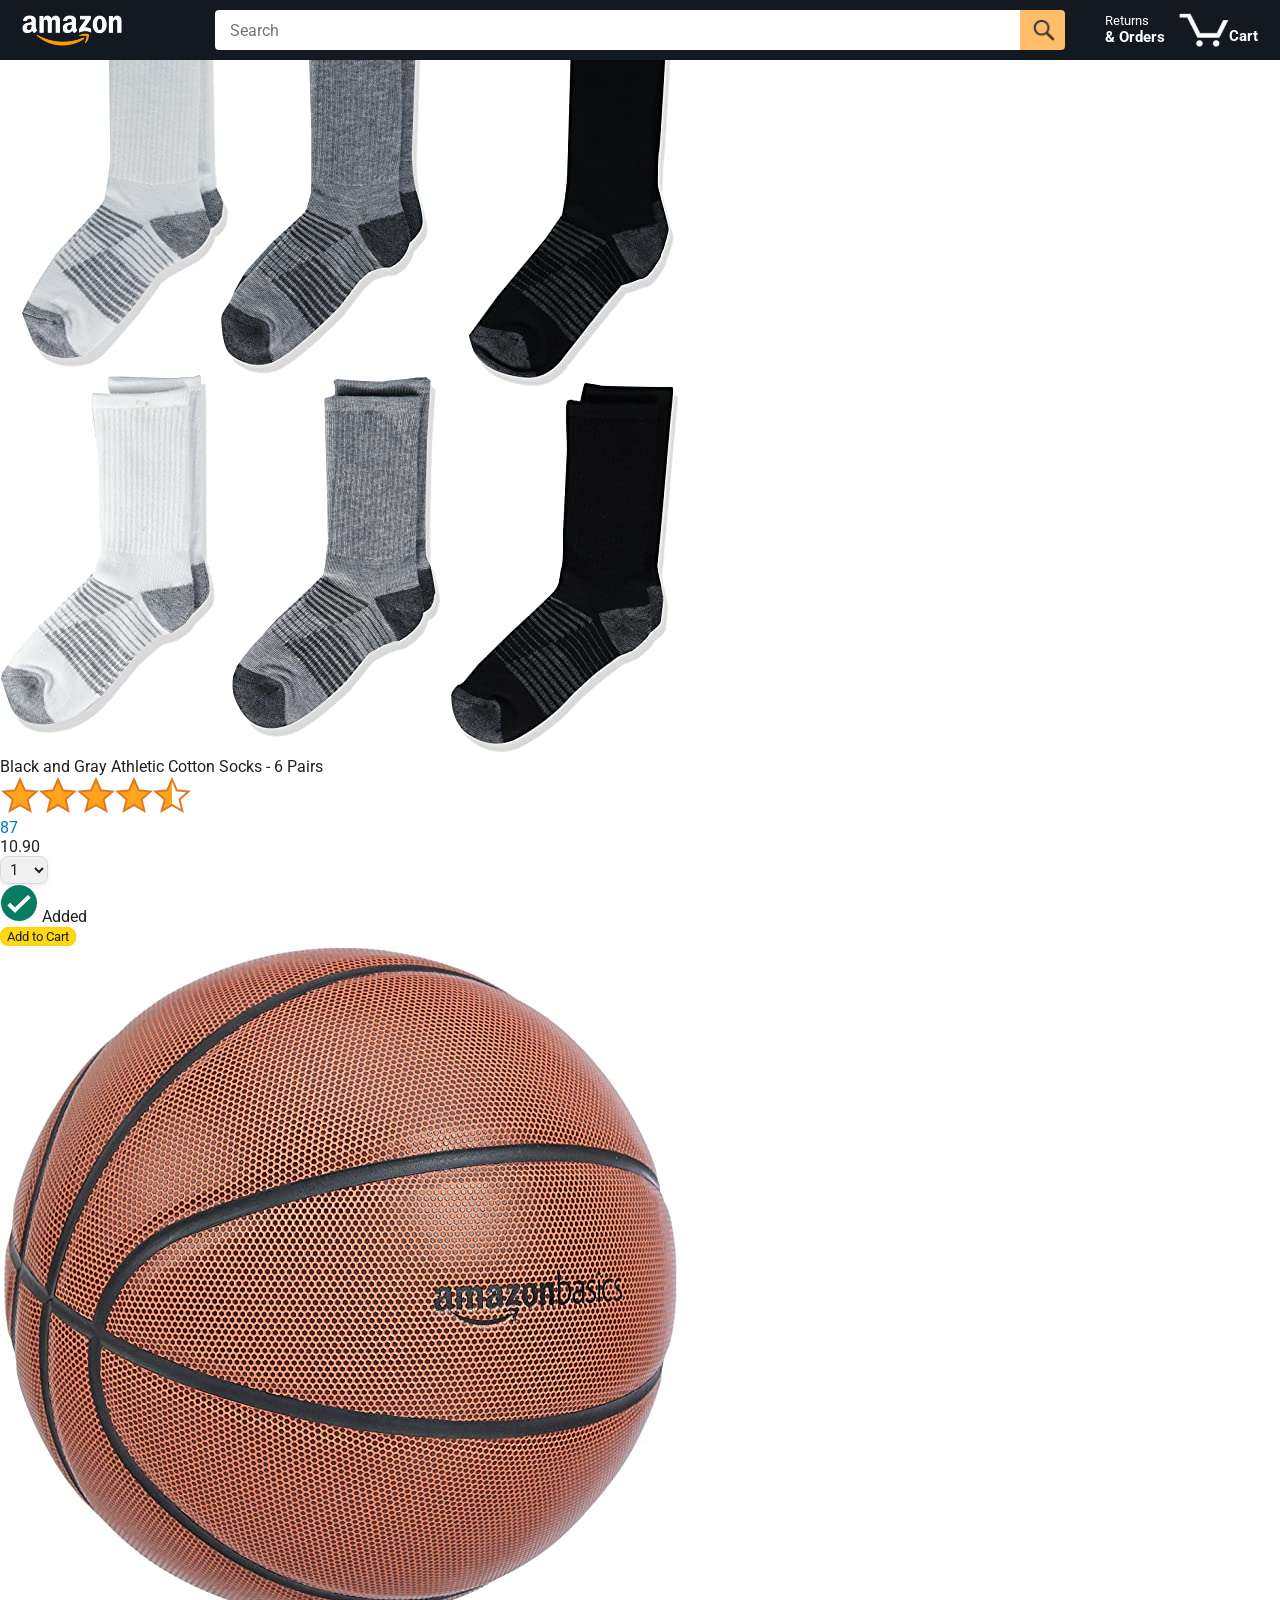
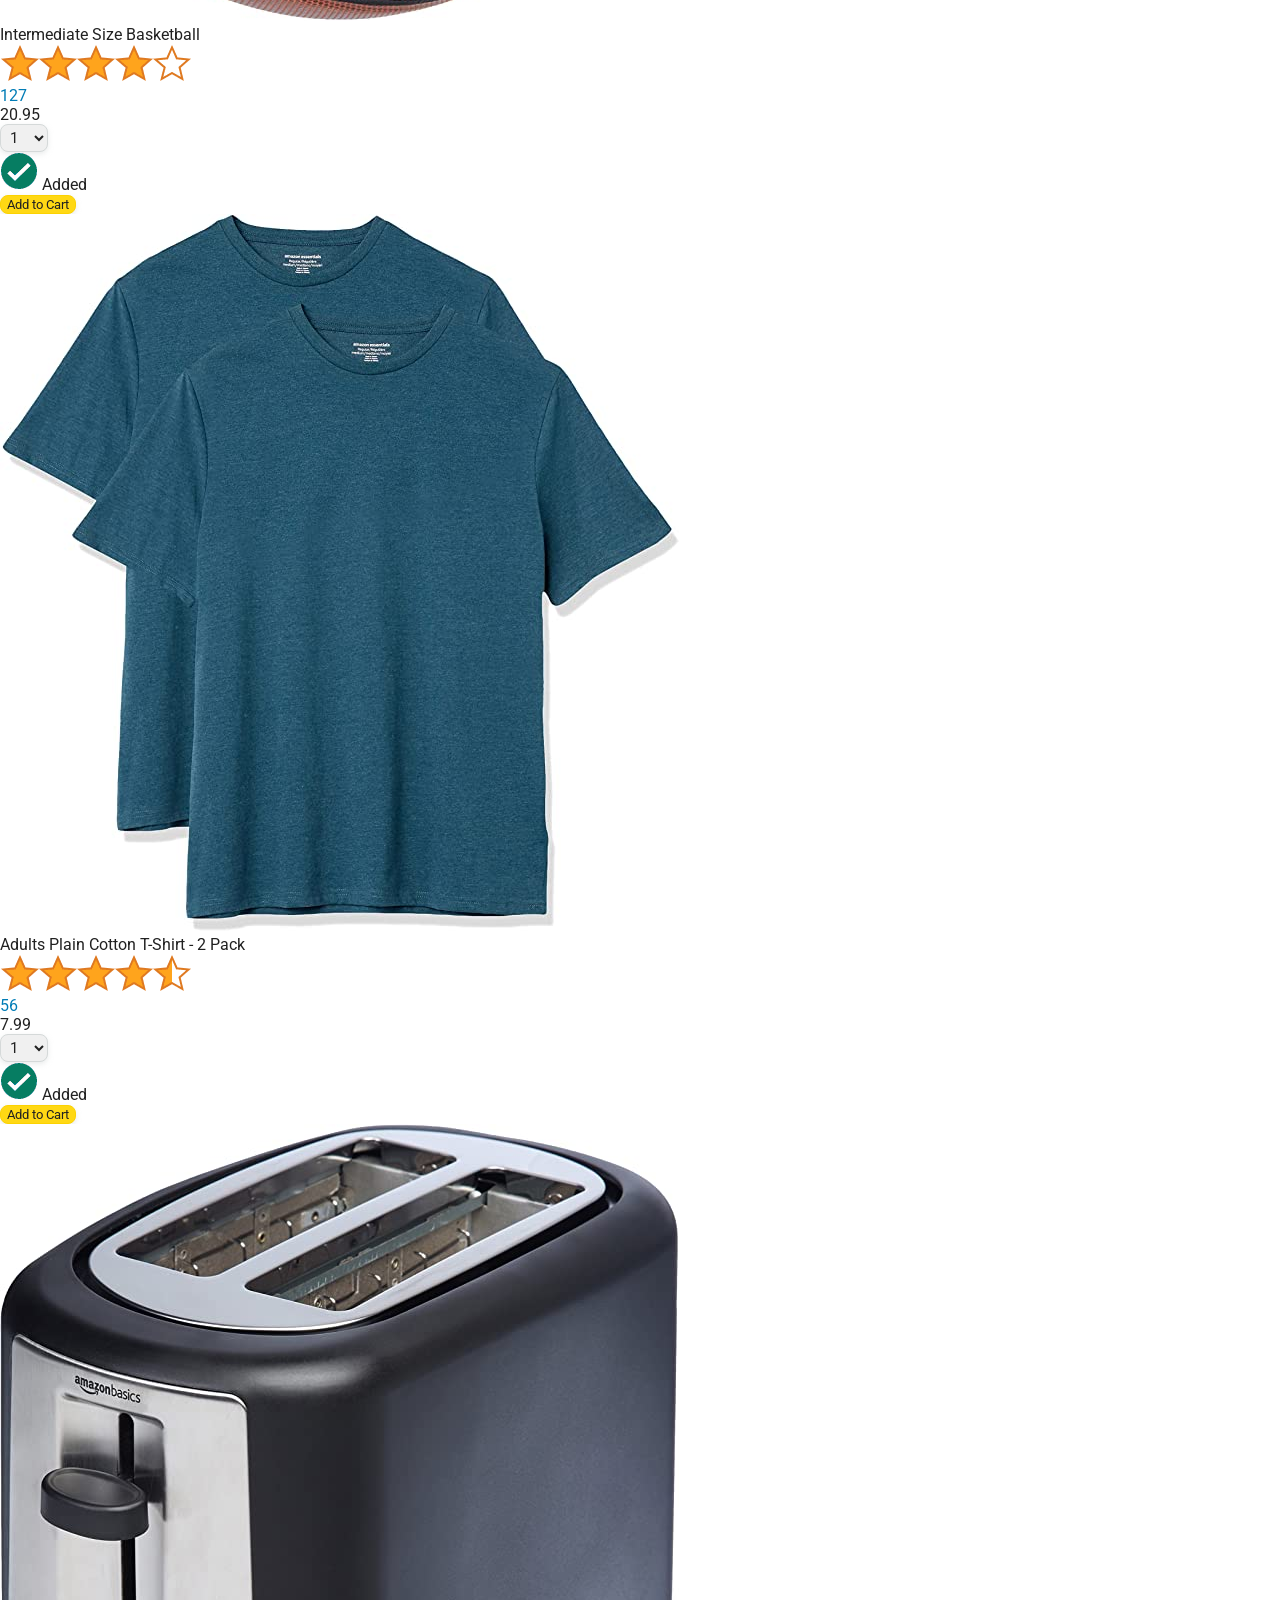
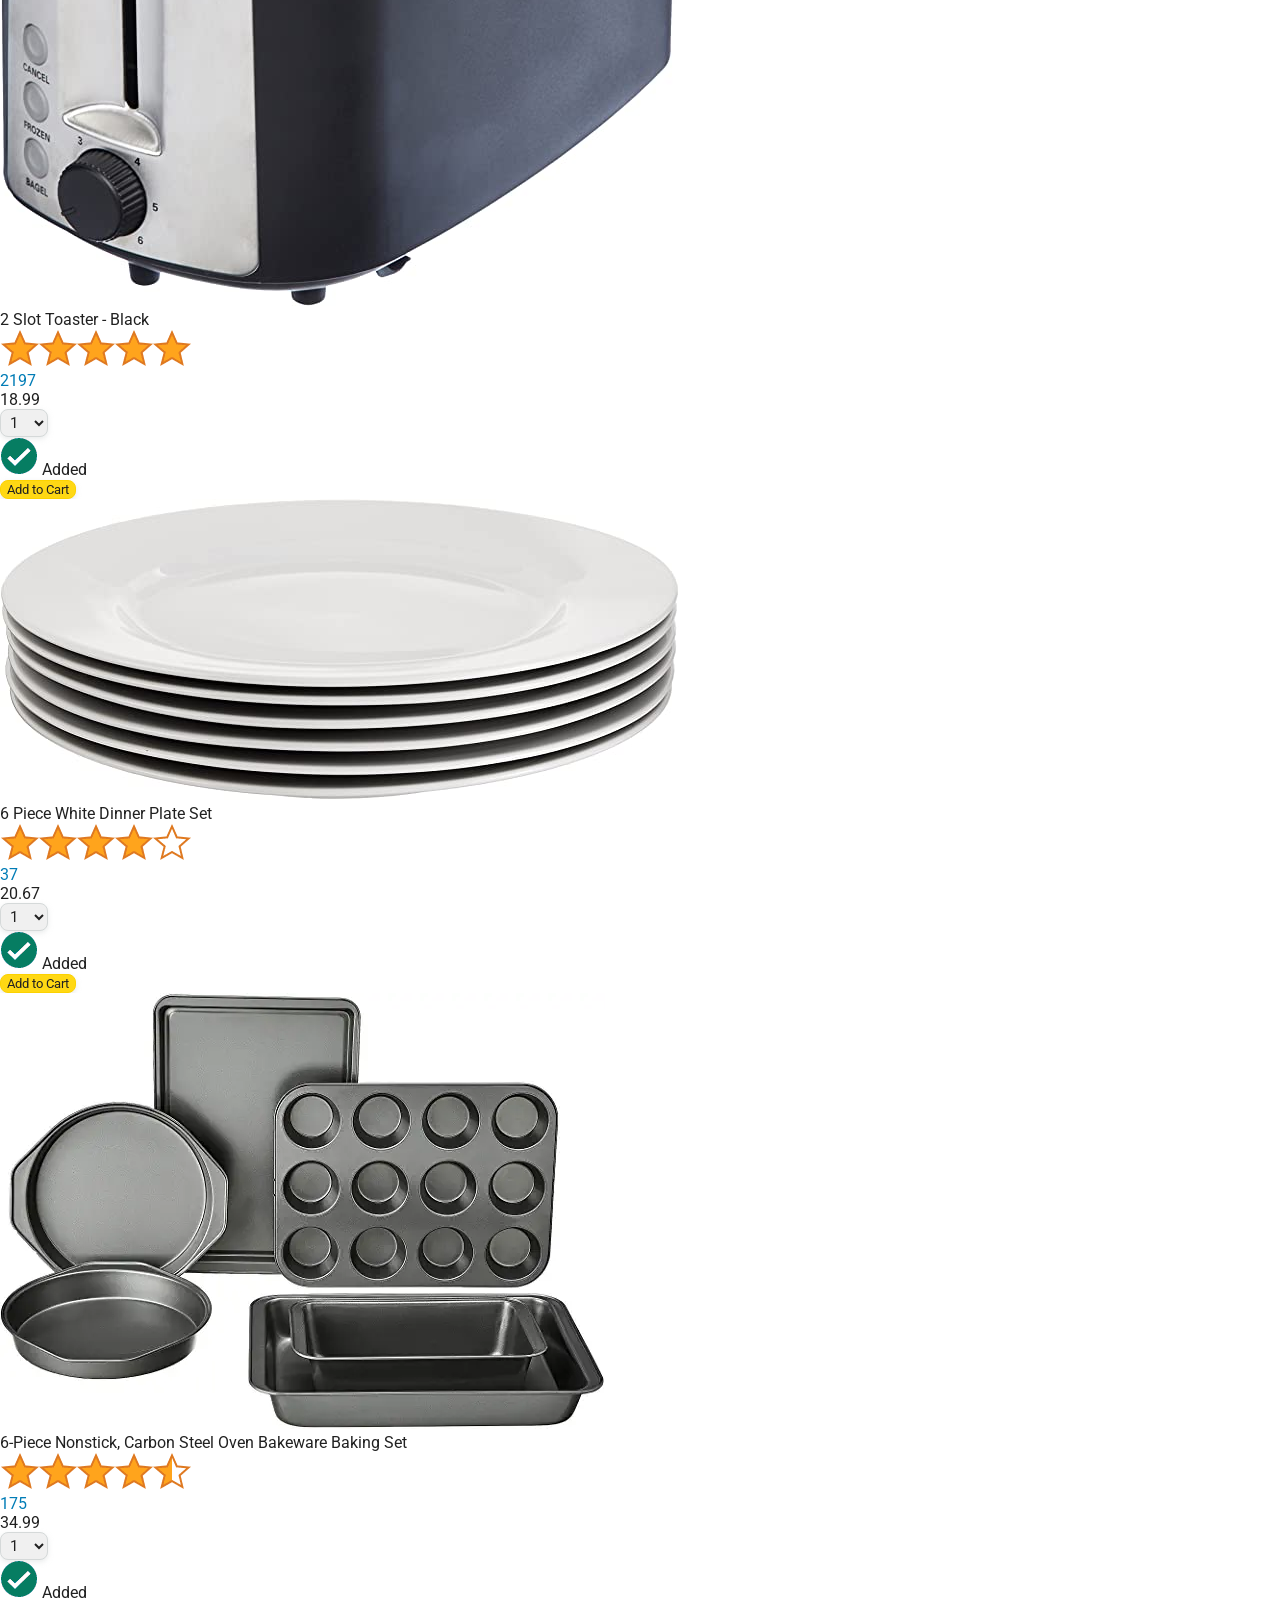
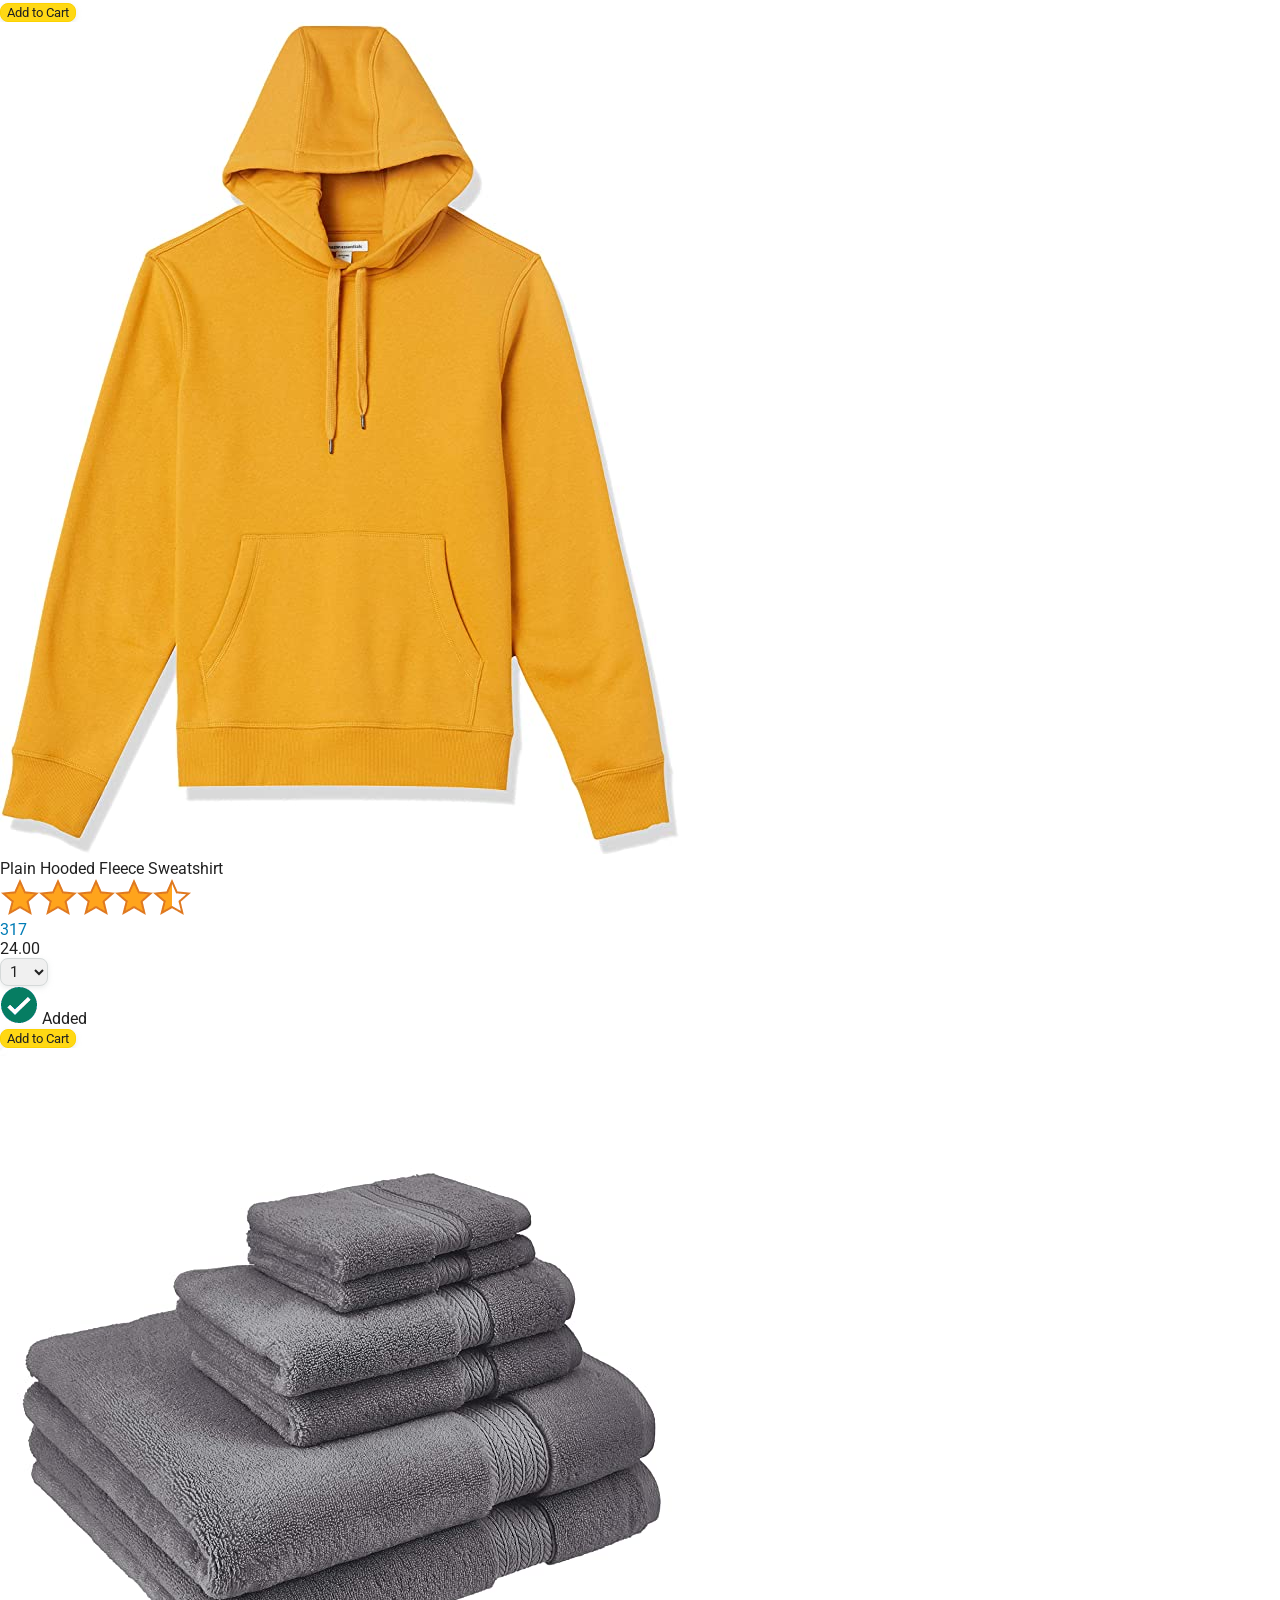
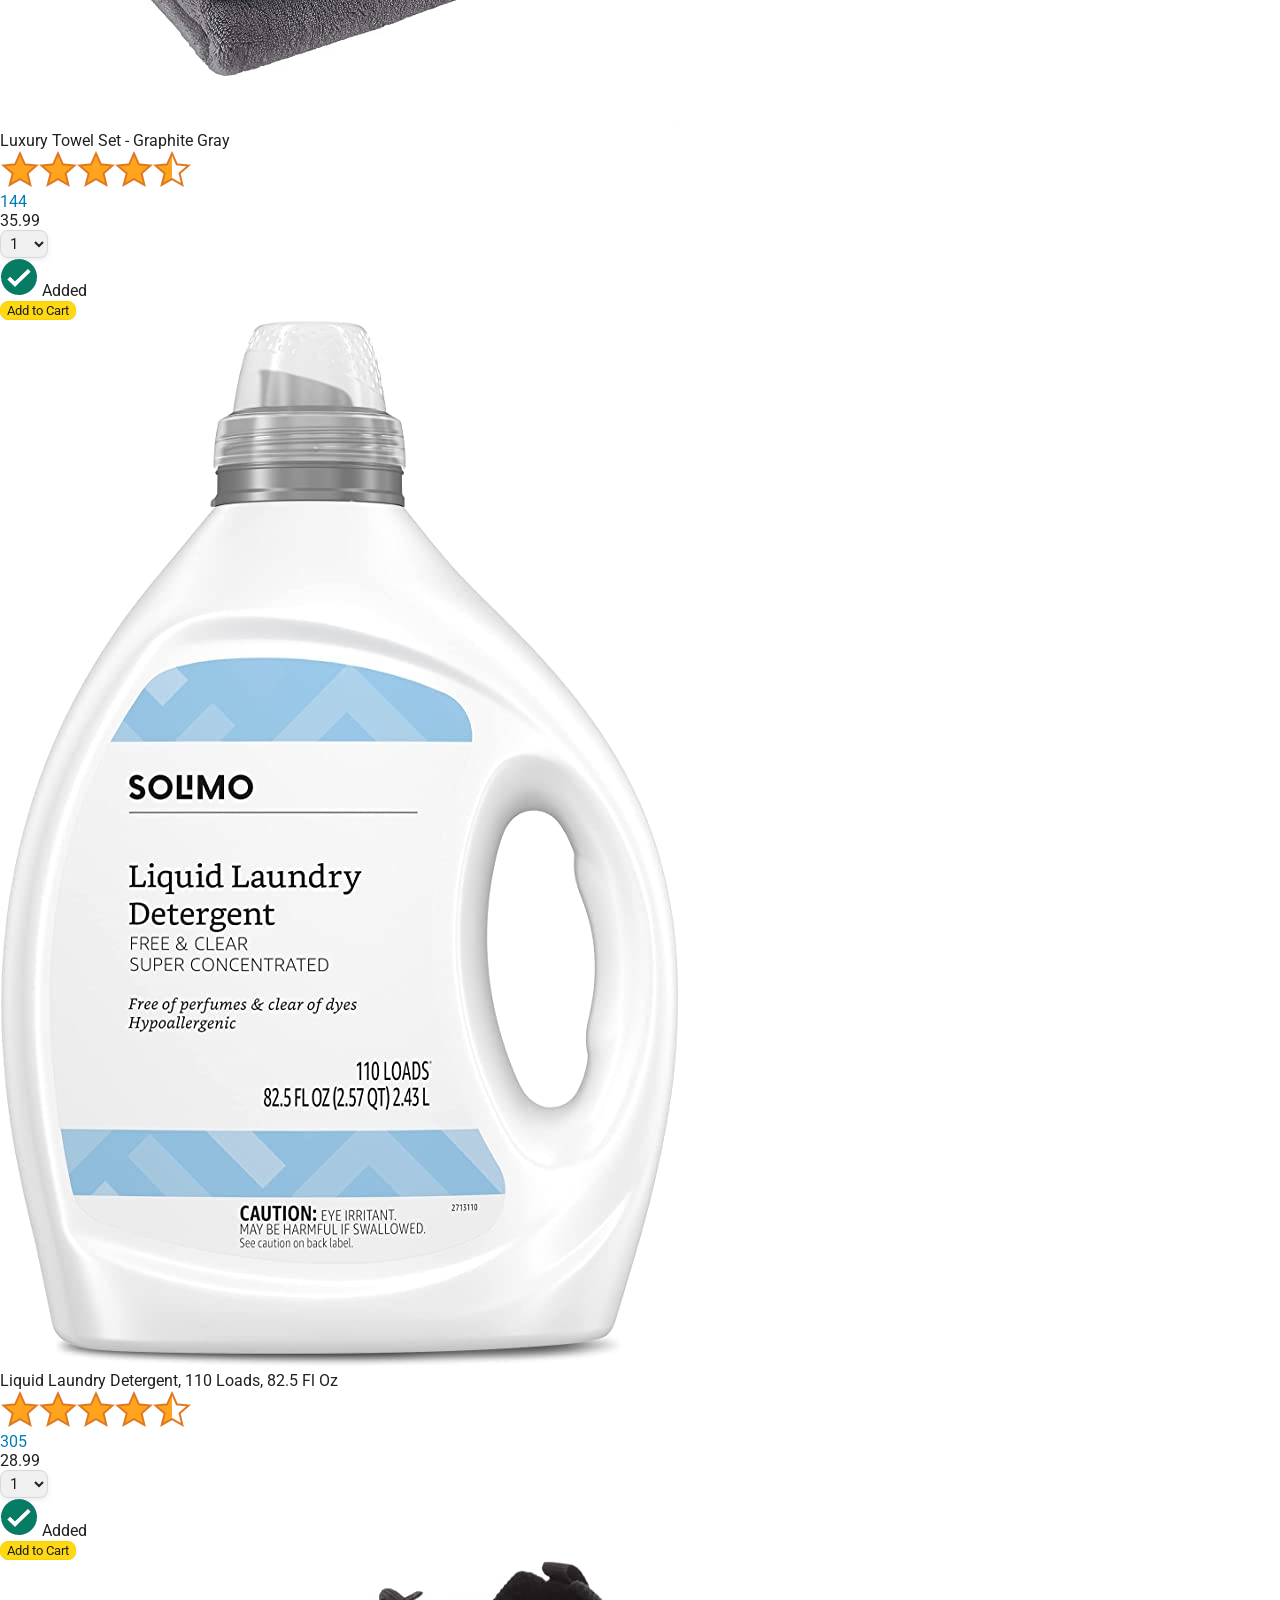
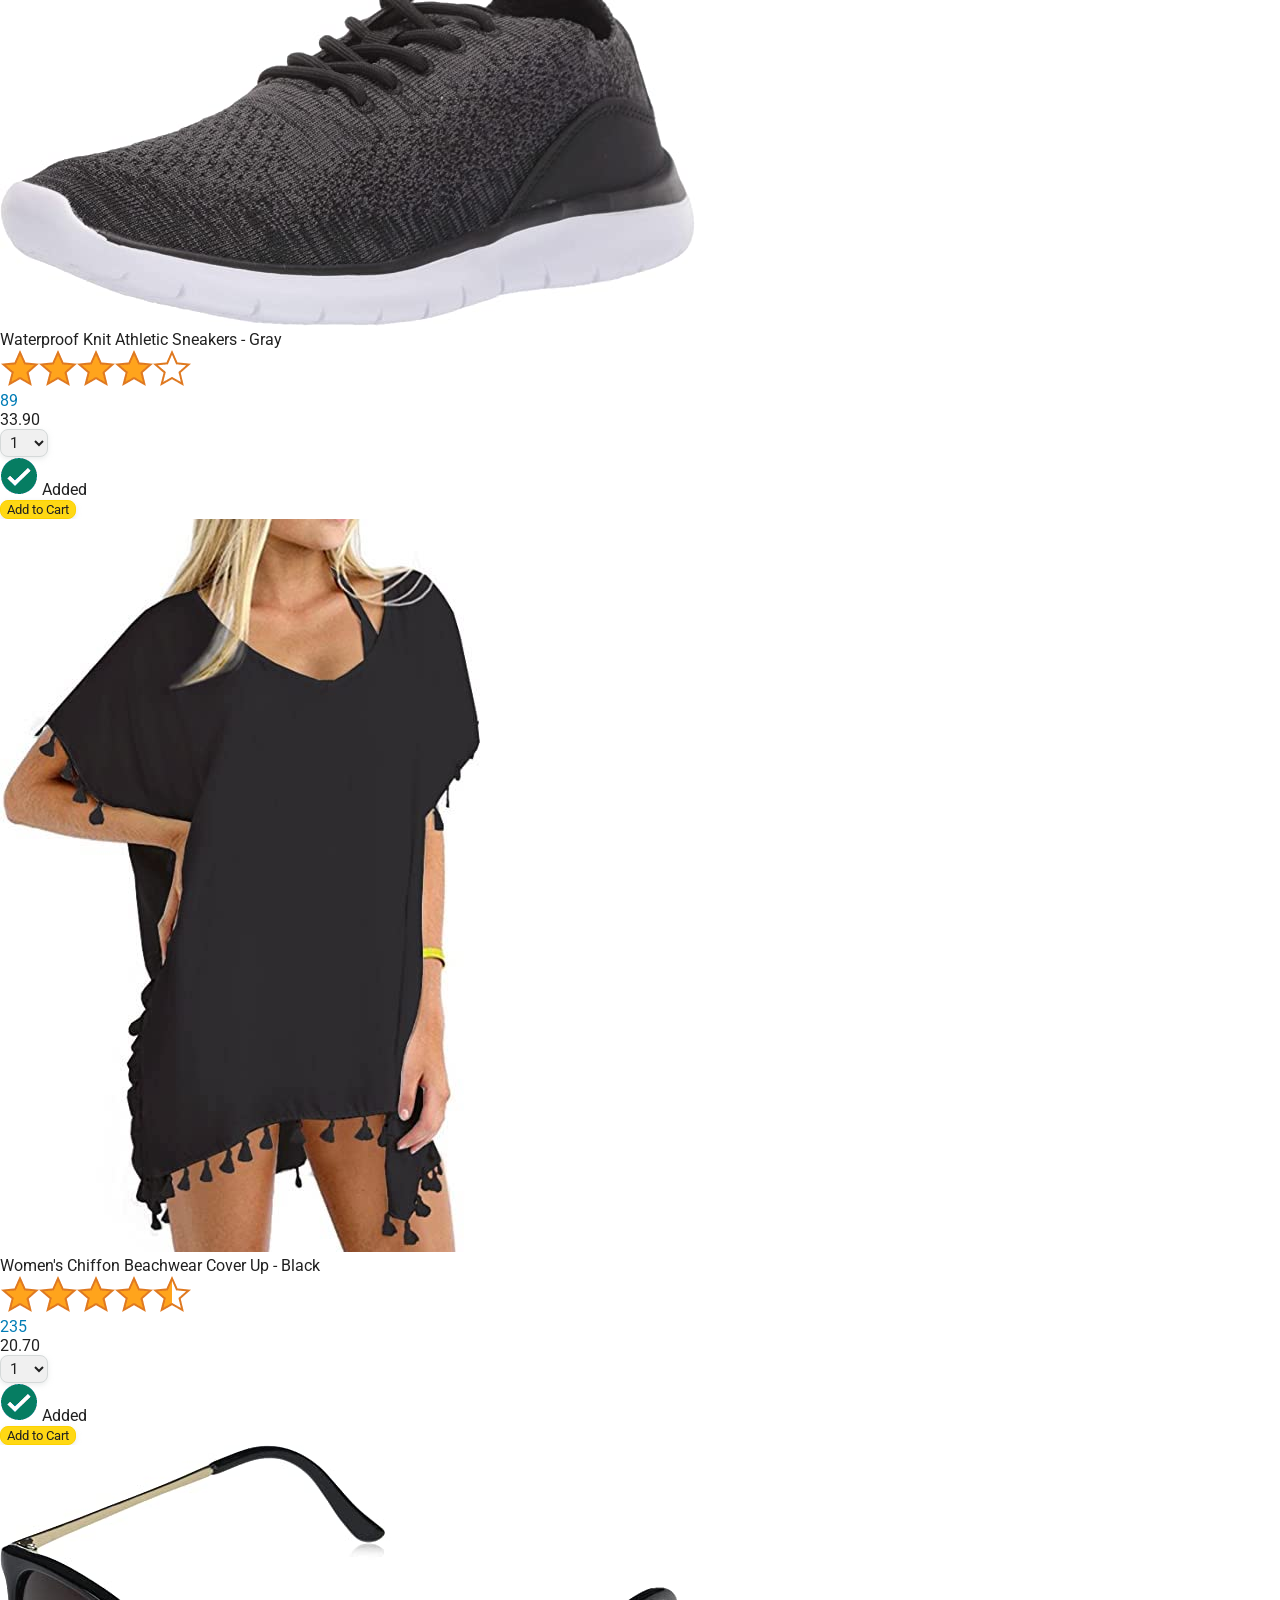
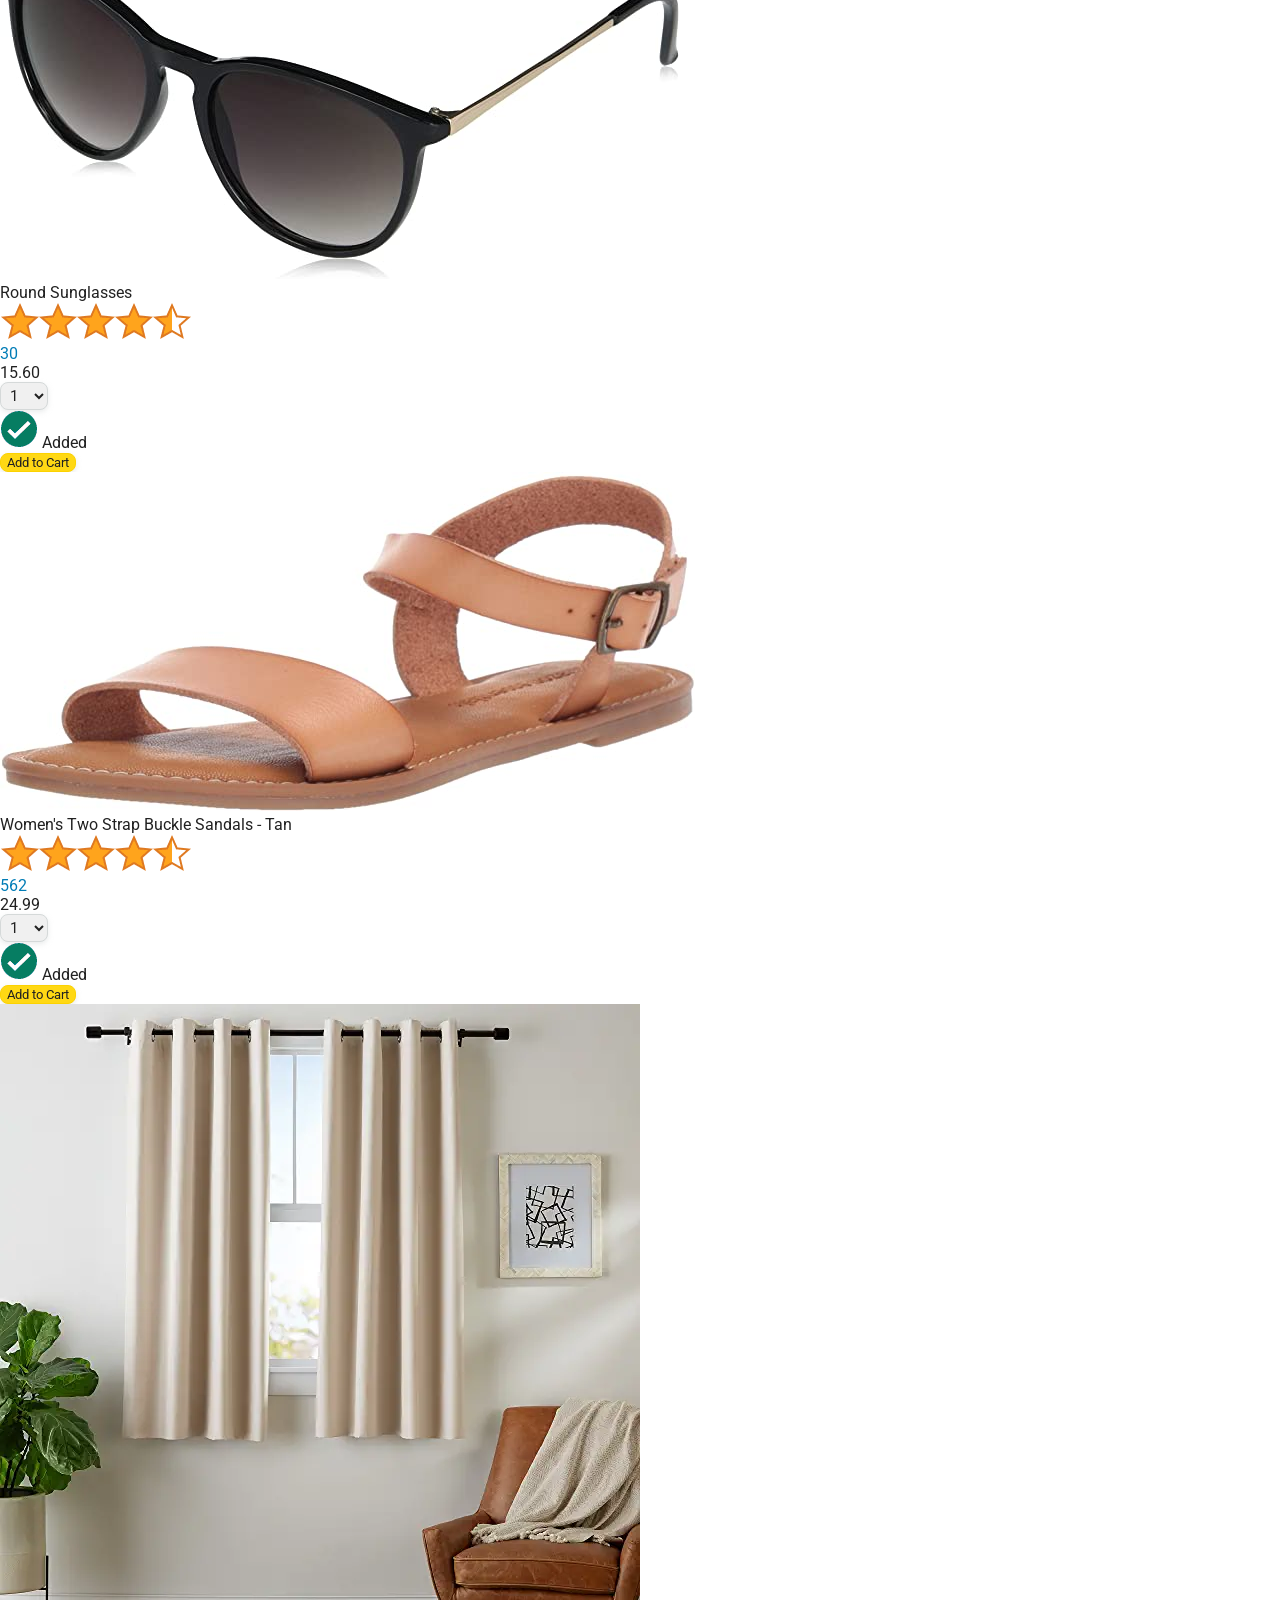
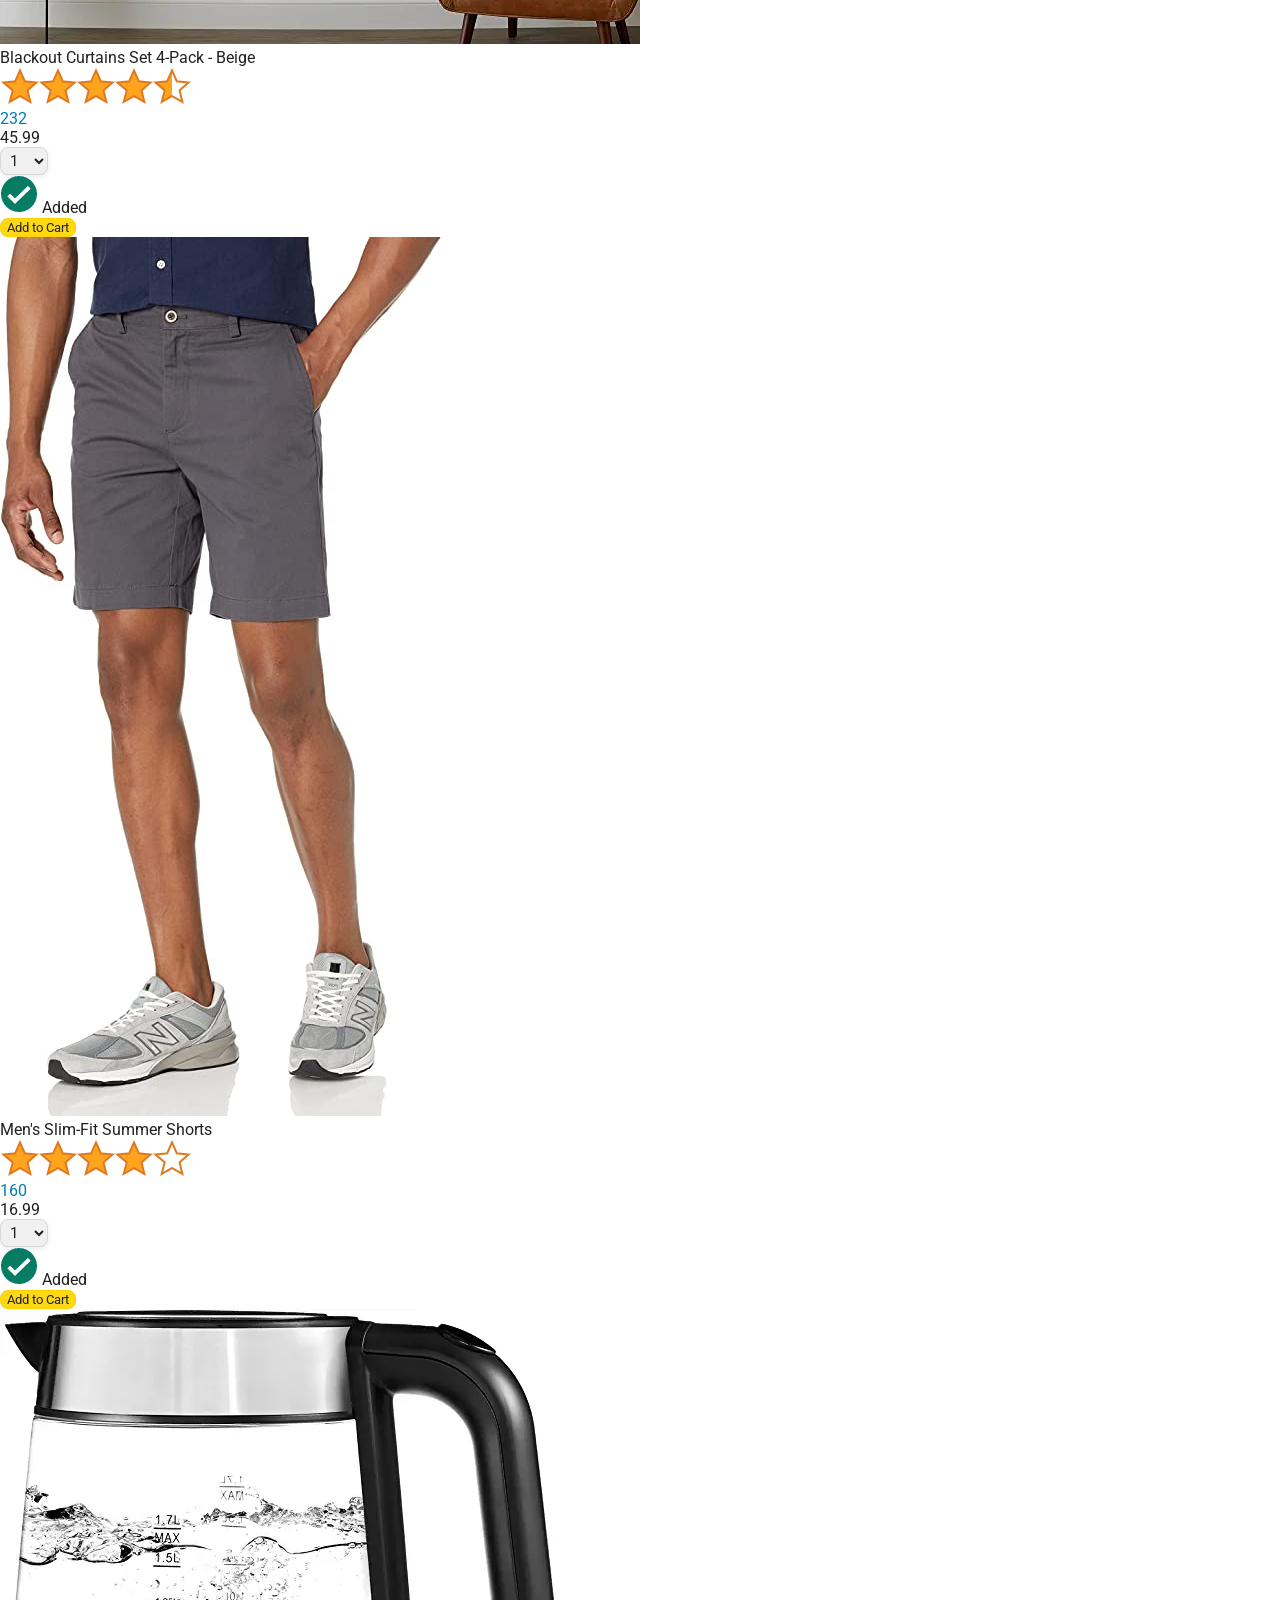
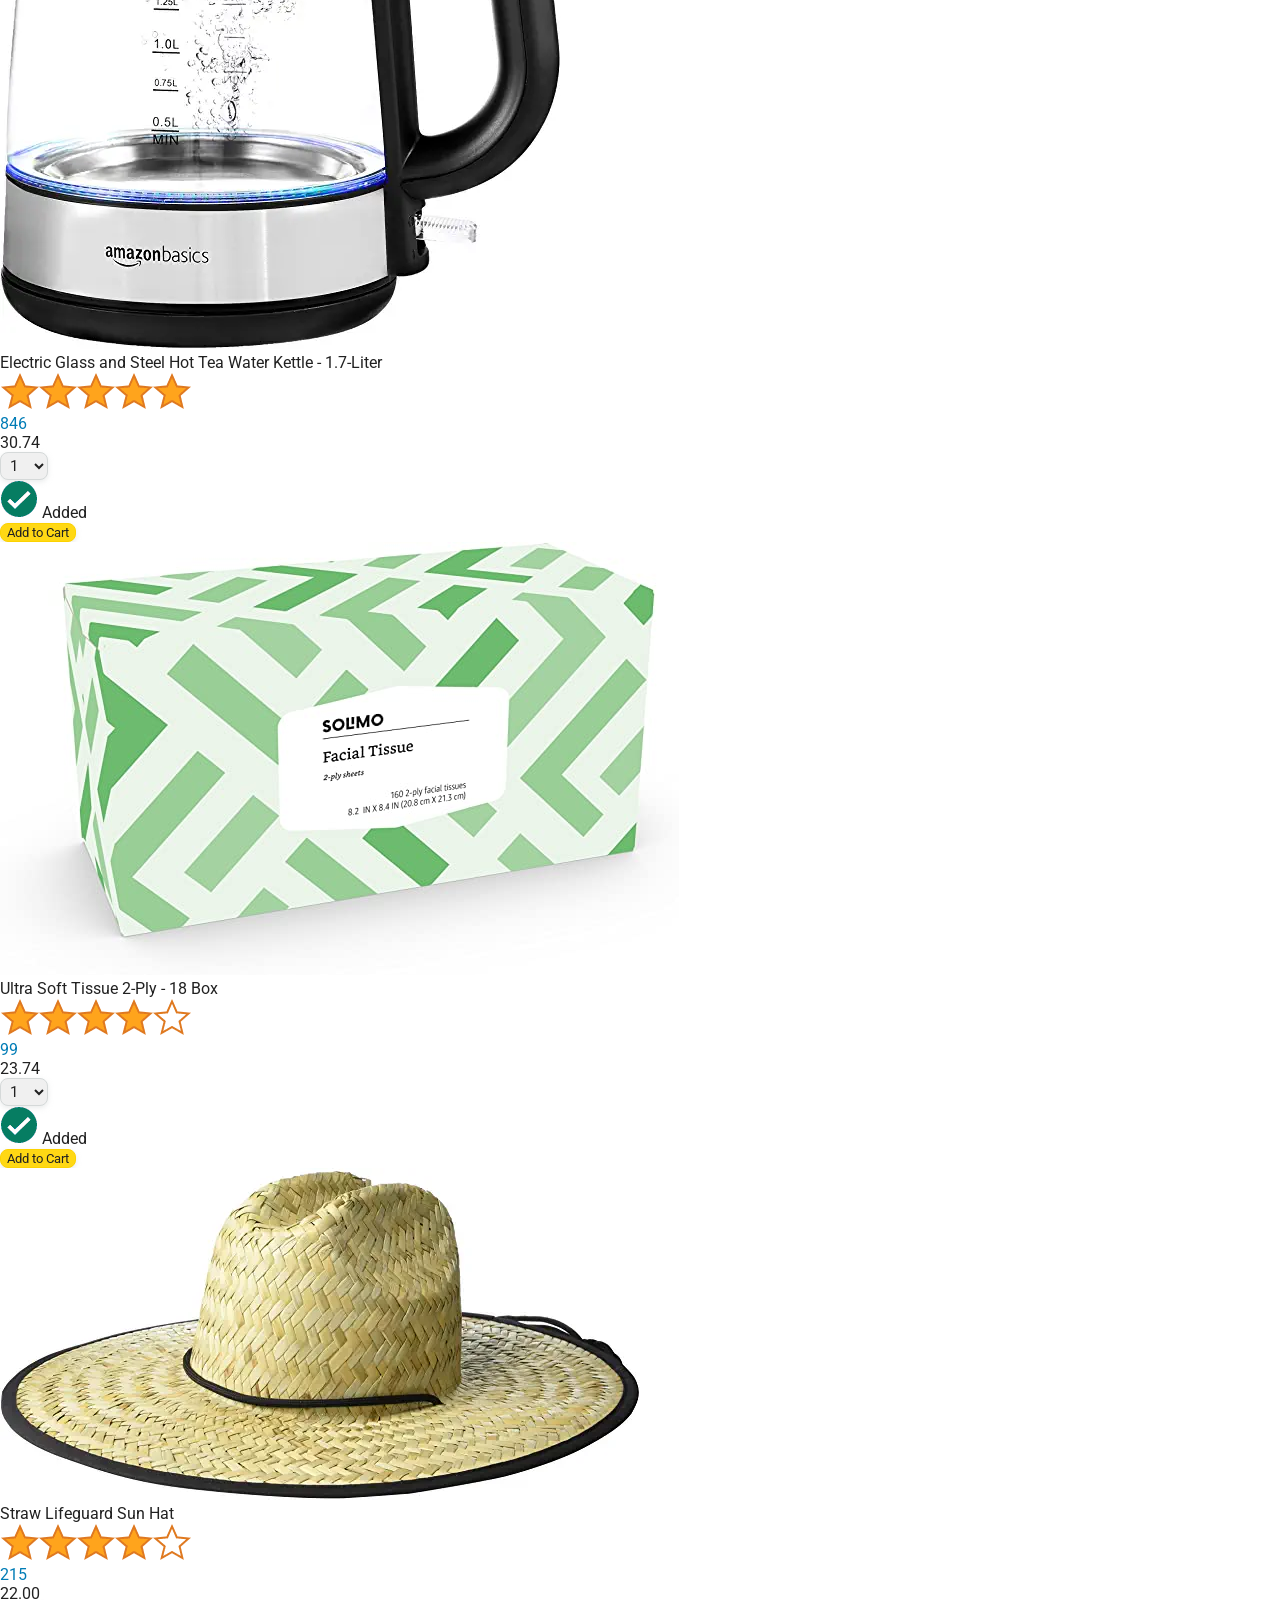
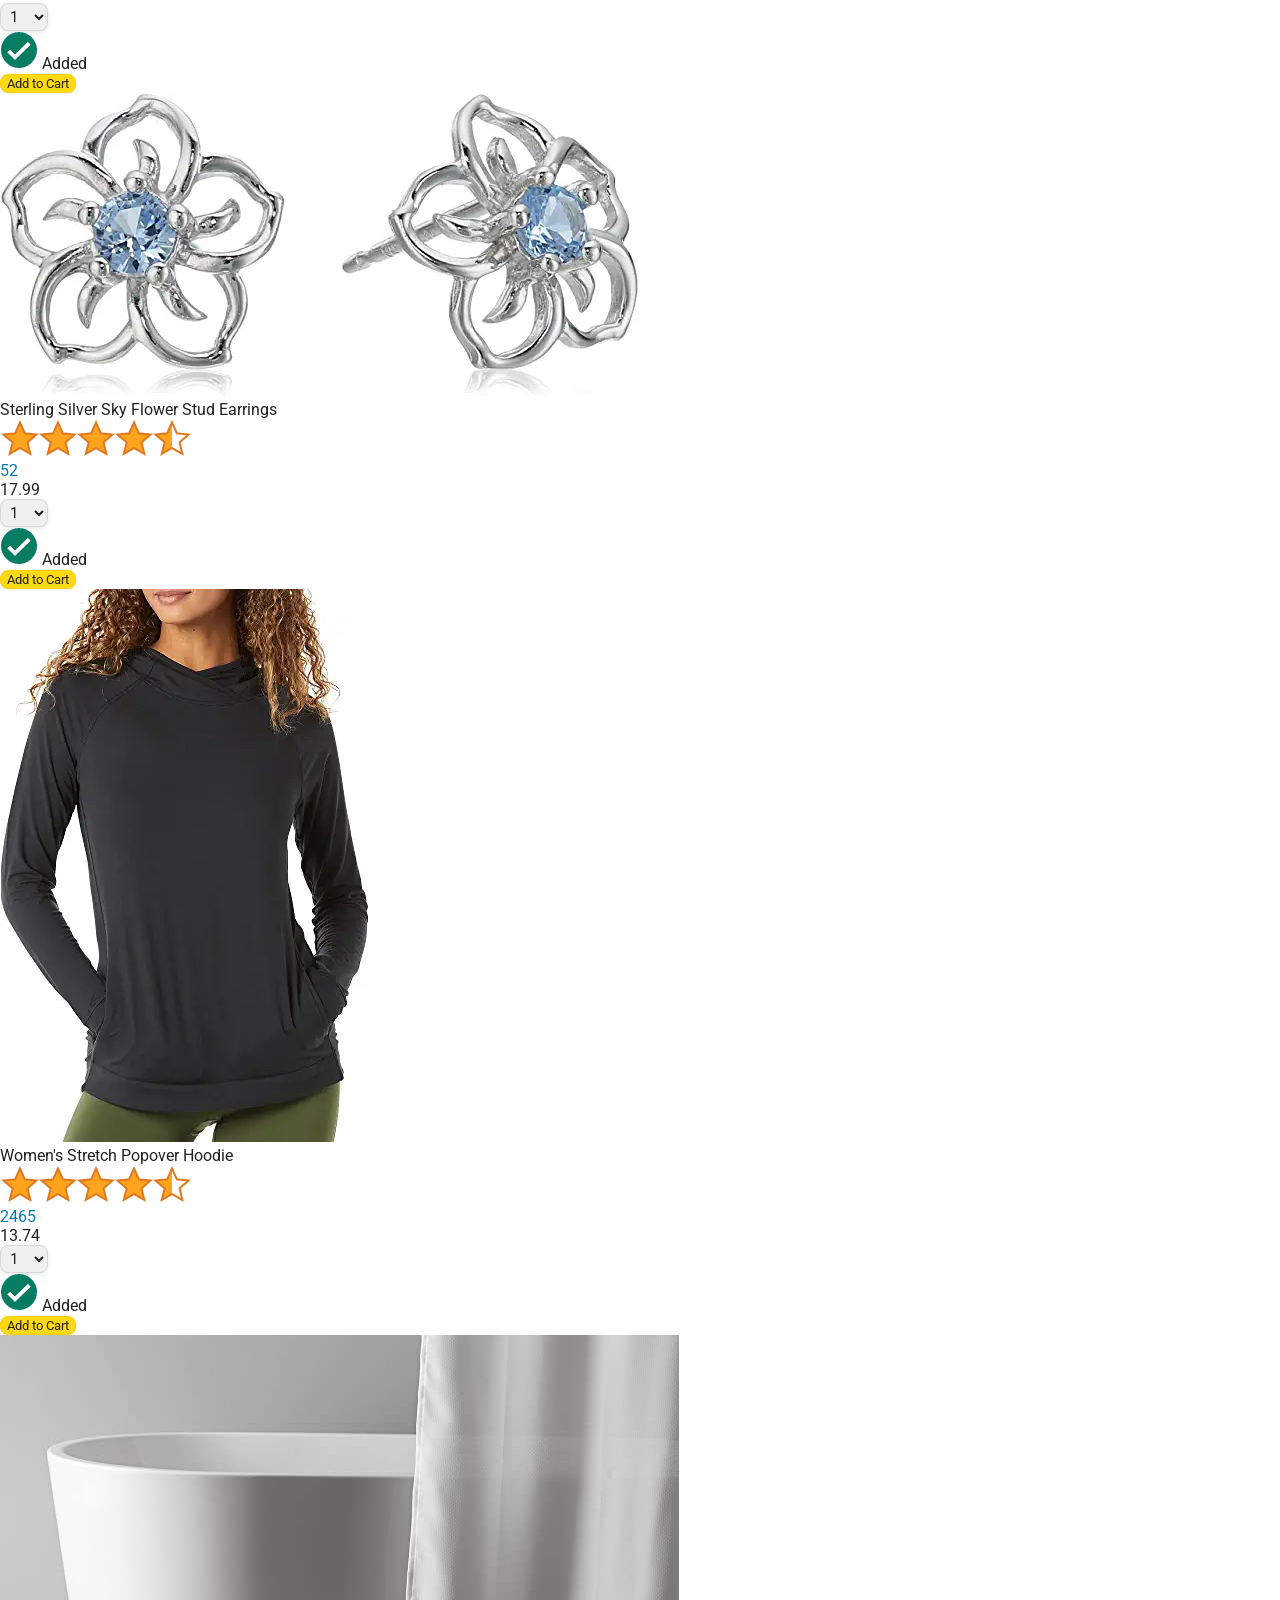
==== commit 9771c2fc: "save data and generate html for delivery date" ====
--- a/amazon.html
+++ b/amazon.html
@@ -45,7 +45,7 @@
 
         <a class="cart-link header-link" href="checkout.html">
           <img class="cart-icon" src="images/icons/cart-icon.png">
-          <div class="cart-quantity js-cart-quantity">0</div>
+          <div class="cart-quantity js-cart-quantity"></div>
           <div class="cart-text">Cart</div>
         </a>
       </div>
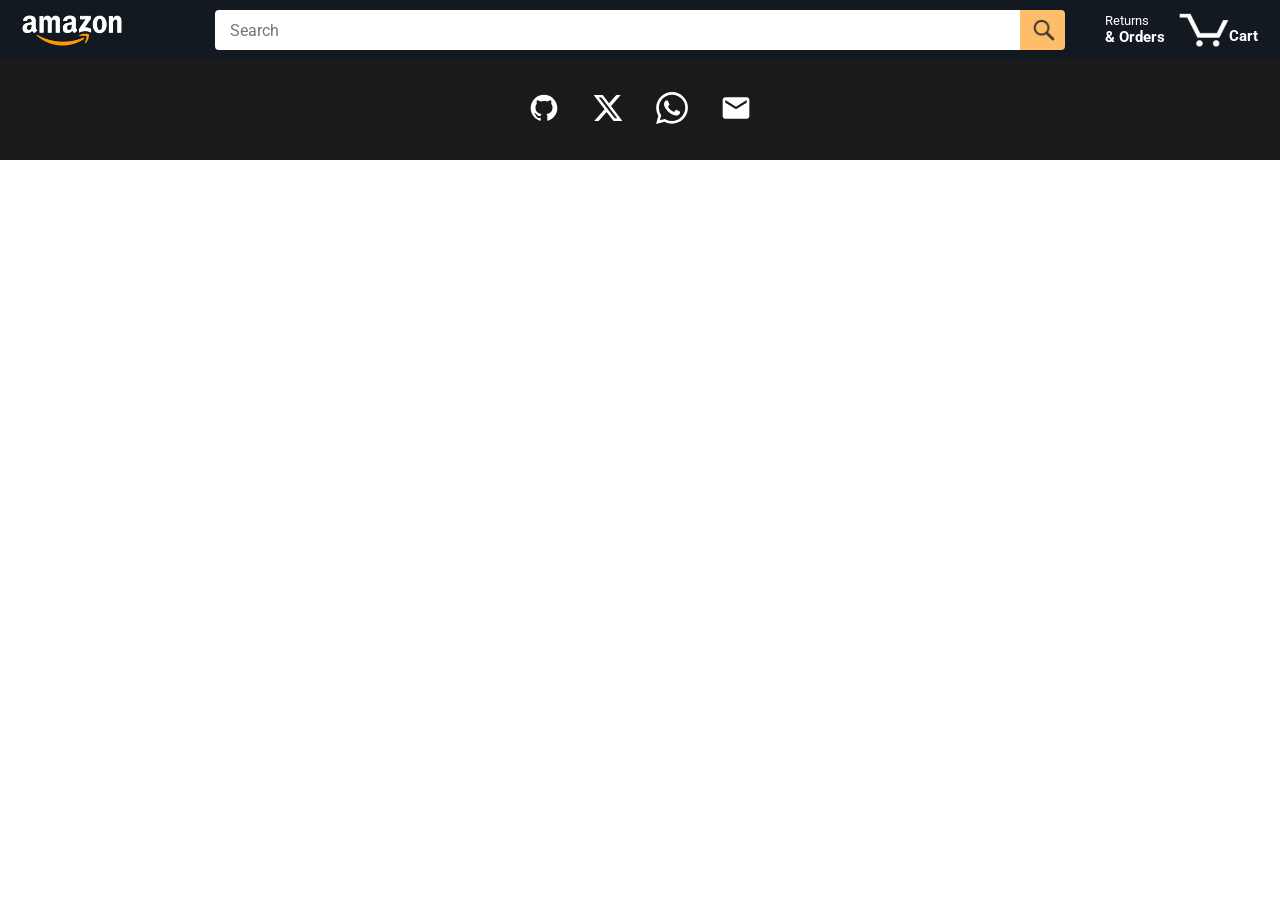
==== commit 2cca7693: "Add footer feauture to the project" ====
--- a/amazon.html
+++ b/amazon.html
@@ -55,6 +55,33 @@
       <div class="products-grid js-products">
       </div>
     </div>
+    <!--Footer-->
+
+       <footer>
+        <div class="social-links">
+            <a href="https://github.com/genius-vice" target="_blank" aria-label="GitHub">
+                <svg viewBox="0 0 24 24" fill="currentColor">
+                    <path d="M12 2C6.477 2 2 6.477 2 12c0 4.42 2.865 8.17 6.839 9.49.5.092.682-.217.682-.482 0-.237-.008-.866-.013-1.7-2.782.603-3.369-1.34-3.369-1.34-.454-1.156-1.11-1.464-1.11-1.464-.908-.62.069-.608.069-.608 1.003.07 1.531 1.03 1.531 1.03.892 1.529 2.341 1.087 2.91.831.092-.646.35-1.086.636-1.336-2.22-.253-4.555-1.11-4.555-4.943 0-1.091.39-1.984 1.029-2.683-.103-.253-.446-1.27.098-2.647 0 0 .84-.269 2.75 1.025A9.578 9.578 0 0112 6.836c.85.004 1.705.114 2.504.336 1.909-1.294 2.747-1.025 2.747-1.025.546 1.377.203 2.394.1 2.647.64.699 1.028 1.592 1.028 2.683 0 3.842-2.339 4.687-4.566 4.935.359.309.678.919.678 1.852 0 1.336-.012 2.415-.012 2.743 0 .267.18.578.688.48C19.138 20.167 22 16.418 22 12c0-5.523-4.477-10-10-10z"/>
+                </svg>
+            </a>
+            <a href="https://x.com/AMuhammad26213" target="_blank" aria-label="X (Twitter)">
+                <svg viewBox="0 0 24 24" fill="currentColor">
+                    <path d="M18.244 2.25h3.308l-7.227 8.26 8.502 11.24H16.17l-5.214-6.817L4.99 21.75H1.68l7.73-8.835L1.254 2.25H8.08l4.713 6.231zm-1.161 17.52h1.833L7.084 4.126H5.117z"/>
+                </svg>
+            </a>
+            <a href="https://wa.me/+2347049061807" target="_blank" aria-label="WhatsApp">
+                <svg viewBox="0 0 24 24" fill="currentColor">
+                    <path d="M17.472 14.382c-.297-.149-1.758-.867-2.03-.967-.273-.099-.471-.148-.67.15-.197.297-.767.966-.94 1.164-.173.199-.347.223-.644.075-.297-.15-1.255-.463-2.39-1.475-.883-.788-1.48-1.761-1.653-2.059-.173-.297-.018-.458.13-.606.134-.133.298-.347.446-.52.149-.174.198-.298.298-.497.099-.198.05-.371-.025-.52-.075-.149-.669-1.612-.916-2.207-.242-.579-.487-.5-.669-.51-.173-.008-.371-.01-.57-.01-.198 0-.52.074-.792.372-.272.297-1.04 1.016-1.04 2.479 0 1.462 1.065 2.875 1.213 3.074.149.198 2.096 3.2 5.077 4.487.709.306 1.262.489 1.694.625.712.227 1.36.195 1.871.118.571-.085 1.758-.719 2.006-1.413.248-.694.248-1.289.173-1.413-.074-.124-.272-.198-.57-.347m-5.421 7.403h-.004a9.87 9.87 0 01-5.031-1.378l-.361-.214-3.741.982.998-3.648-.235-.374a9.86 9.86 0 01-1.51-5.26c.001-5.45 4.436-9.884 9.888-9.884 2.64 0 5.122 1.03 6.988 2.898a9.825 9.825 0 012.893 6.994c-.003 5.45-4.437 9.884-9.885 9.884m8.413-18.297A11.815 11.815 0 0012.05 0C5.495 0 .16 5.335.157 11.892c0 2.096.547 4.142 1.588 5.945L.057 24l6.305-1.654a11.882 11.882 0 005.683 1.448h.005c6.554 0 11.89-5.335 11.893-11.893a11.821 11.821 0 00-3.48-8.413z"/>
+                </svg>
+            </a>
+             <a href="mailto:your.am2383364@gmail.com" aria-label="Email">
+                <svg viewBox="0 0 24 24" fill="currentColor">
+                    <path d="M20 4H4c-1.1 0-1.99.9-1.99 2L2 18c0 1.1.9 2 2 2h16c1.1 0 2-.9 2-2V6c0-1.1-.9-2-2-2zm0 4l-8 5-8-5V6l8 5 8-5v2z"/>
+                </svg>
+            </a>
+        </div>
+    </footer>
+
     <script type="module" src="Javascript/amazon.js"></script>
   </body>
 </html>
--- a/styles/pages/amazon.css
+++ b/styles/pages/amazon.css
@@ -0,0 +1,184 @@
+.main {
+  margin-top: 60px;
+}
+
+.products-grid {
+  display: grid;
+
+  /* - In CSS Grid, 1fr means a column will take up the
+       remaining space in the grid.
+     - If we write 1fr 1fr ... 1fr; 8 times, this will
+       divide the grid into 8 columns, each taking up an
+       equal amount of the space.
+     - repeat(8, 1fr); is a shortcut for repeating "1fr"
+       8 times (instead of typing out "1fr" 8 times).
+       repeat(...) is a special property that works with
+       display: grid; */
+  grid-template-columns: repeat(8, 1fr);
+}
+
+/* @media is used to create responsive design (making the
+   website look good on any screen size). This @media
+   means when the screen width is 2000px or less, we
+   will divide the grid into 7 columns instead of 8. */
+@media (max-width: 2000px) {
+  .products-grid {
+    grid-template-columns: repeat(7, 1fr);
+  }
+}
+
+/* This @media means when the screen width is 1600px or
+   less, we will divide the grid into 6 columns. */
+@media (max-width: 1600px) {
+  .products-grid {
+    grid-template-columns: repeat(6, 1fr);
+  }
+}
+
+@media (max-width: 1300px) {
+  .products-grid {
+    grid-template-columns: repeat(5, 1fr);
+  }
+}
+
+@media (max-width: 1000px) {
+  .products-grid {
+    grid-template-columns: repeat(4, 1fr);
+  }
+}
+
+@media (max-width: 800px) {
+  .products-grid {
+    grid-template-columns: repeat(3, 1fr);
+  }
+}
+
+@media (max-width: 575px) {
+  .products-grid {
+    grid-template-columns: repeat(2, 1fr);
+  }
+}
+
+@media (max-width: 450px) {
+  .products-grid {
+    grid-template-columns: 1fr;
+  }
+}
+
+.product-container {
+  padding-top: 40px;
+  padding-bottom: 25px;
+  padding-left: 25px;
+  padding-right: 25px;
+
+  border-right: 1px solid rgb(231, 231, 231);
+  border-bottom: 1px solid rgb(231, 231, 231);
+
+  display: flex;
+  flex-direction: column;
+}
+
+.product-image-container {
+  display: flex;
+  justify-content: center;
+  align-items: center;
+
+  height: 180px;
+  margin-bottom: 20px;
+}
+
+.product-image {
+  /* Images will overflow their container by default. To
+    prevent this, we set max-width and max-height to 100%
+    so they stay inside their container. */
+  max-width: 100%;
+  max-height: 100%;
+}
+
+.product-name {
+  height: 40px;
+  margin-bottom: 5px;
+}
+
+.product-rating-container {
+  display: flex;
+  align-items: center;
+  margin-bottom: 10px;
+}
+
+.product-rating-stars {
+  width: 100px;
+  margin-right: 6px;
+}
+
+.product-rating-count {
+  color: rgb(1, 124, 182);
+  cursor: pointer;
+  margin-top: 3px;
+}
+
+.product-price {
+  font-weight: 700;
+  margin-bottom: 10px;
+}
+
+.product-quantity-container {
+  margin-bottom: 17px;
+}
+
+.product-spacer {
+  flex: 1;
+}
+
+.added-to-cart {
+  color: rgb(6, 125, 98);
+  font-size: 16px;
+
+  display: flex;
+  align-items: center;
+  margin-bottom: 8px;
+
+  /* At first, the "Added to cart" message will
+     be invisible. Use JavaScript to change the
+     opacity and make it visible. */
+  opacity: 0;
+}
+
+.added-to-cart img {
+  height: 20px;
+  margin-right: 5px;
+}
+
+.add-to-cart-button {
+  width: 100%;
+  padding: 8px;
+  border-radius: 50px;
+}
+
+ footer {
+            background: #1a1a1a;
+            padding: 2rem;
+            text-align: center;
+        }
+
+        .social-links {
+            display: flex;
+            justify-content: center;
+            gap: 2rem;
+        }
+
+        .social-links a {
+            color: #fff;
+            transition: transform 0.3s, color 0.3s;
+            display: inline-block;
+        }
+
+        .social-links a:hover {
+            transform: translateY(-3px);
+            color: #0ea5e9;
+        }
+
+        .social-links svg {
+            width: 32px;
+            height: 32px;
+        }
